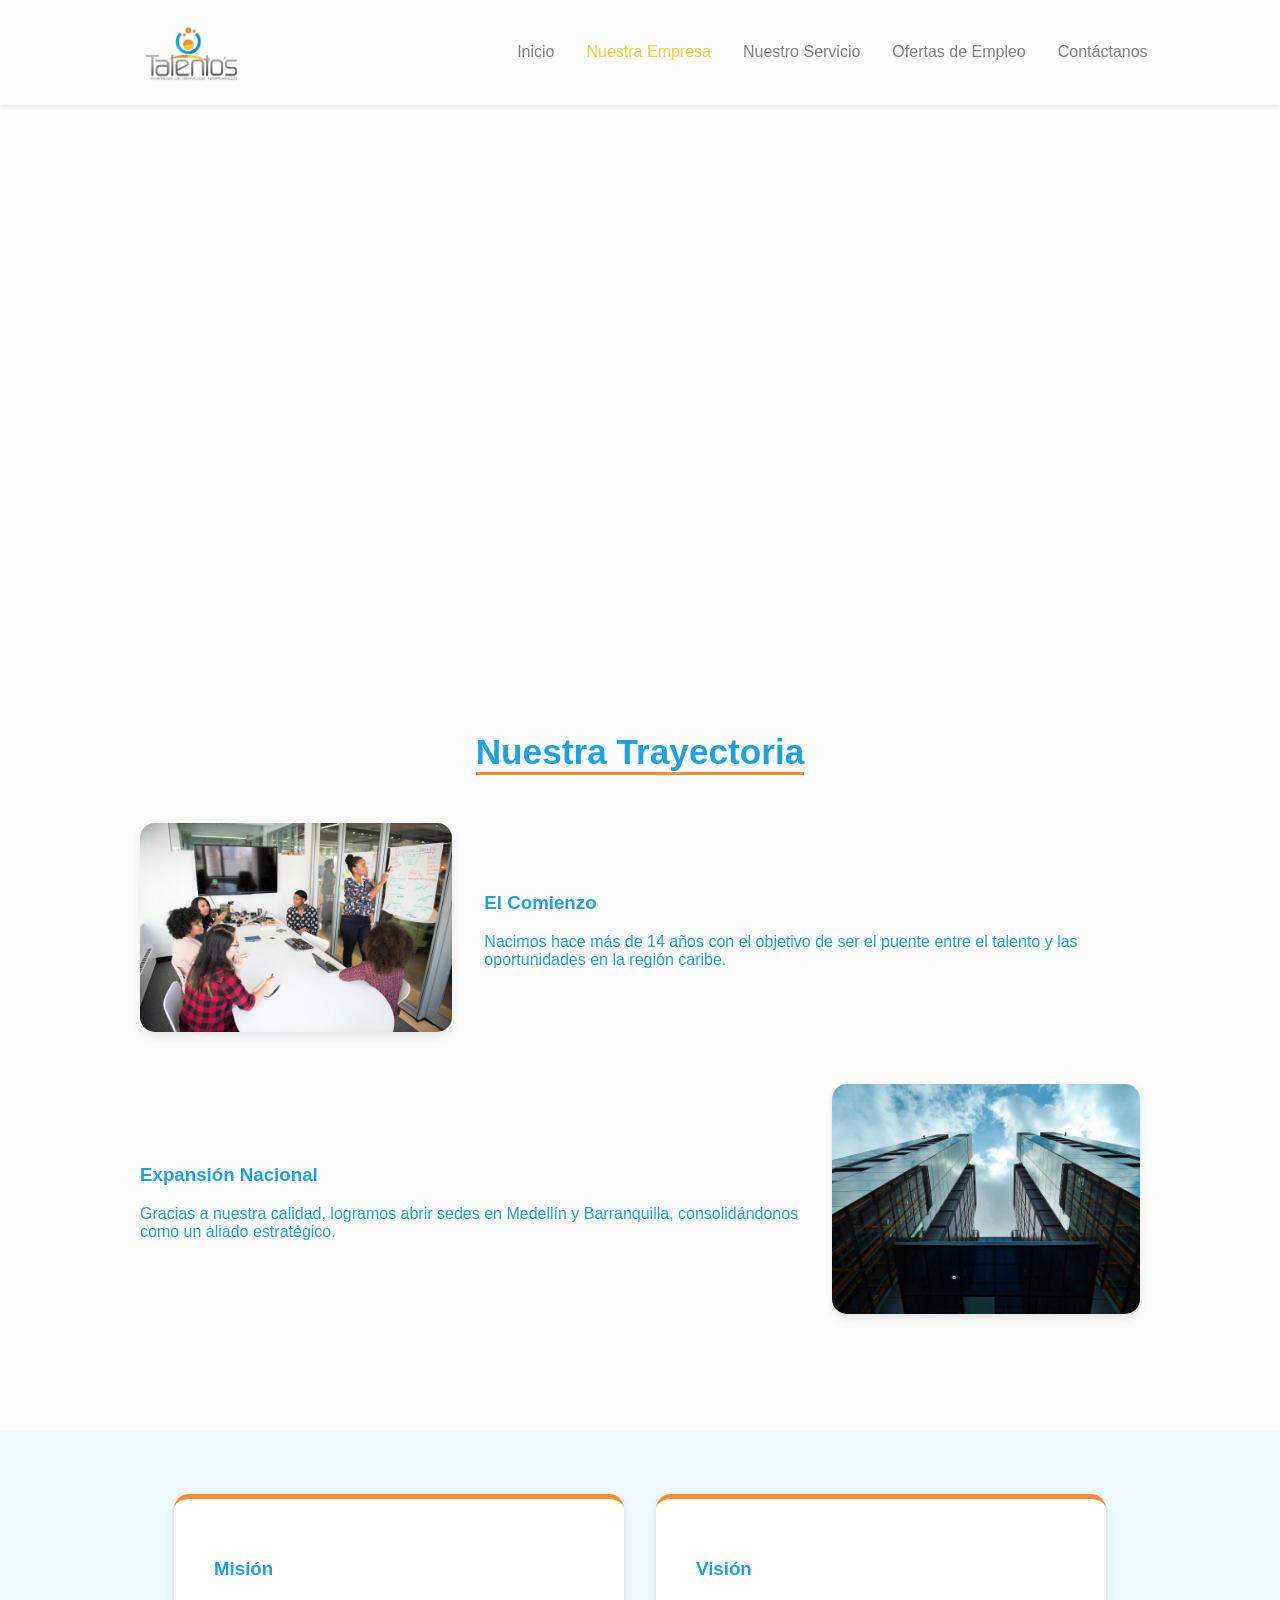
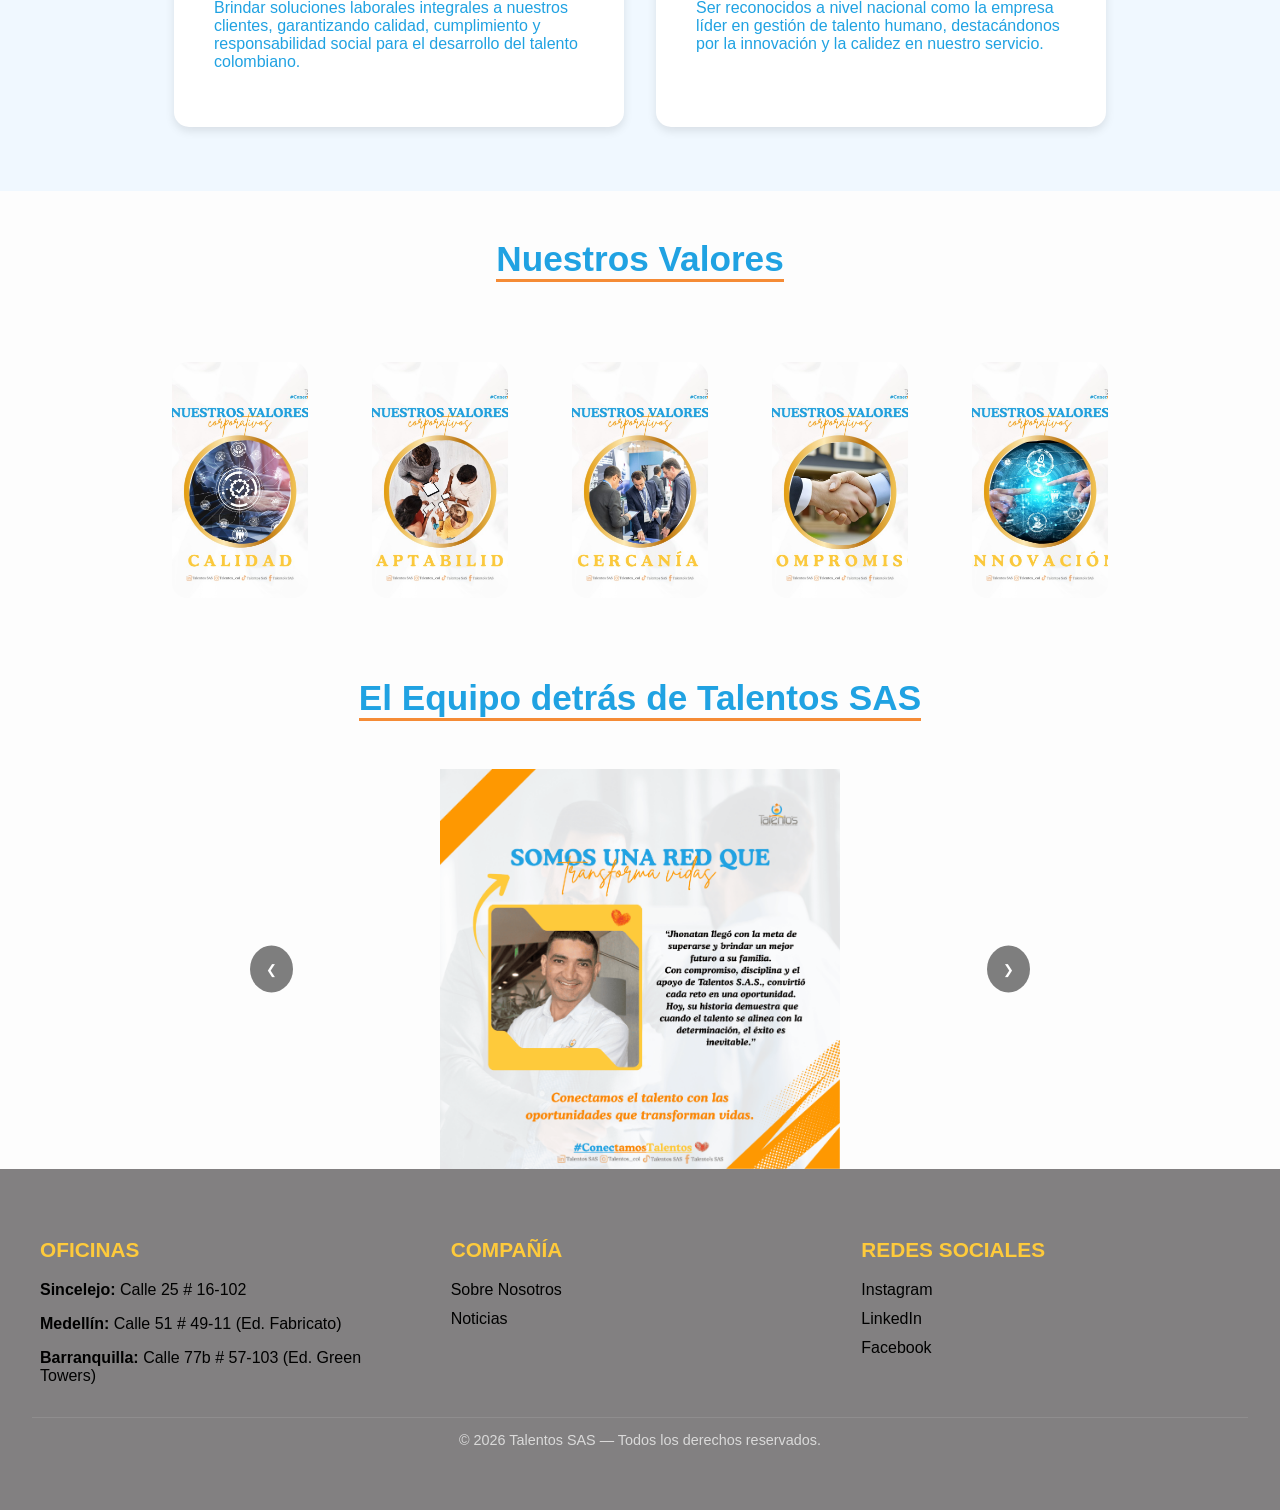
==== nuestra-empresa.html @ 3214d421 "actualizacion" ====
<!DOCTYPE html>
<html lang="es">
<head>
    <meta charset="UTF-8">
    <meta name="viewport" content="width=device-width, initial-scale=1.0">
    <title>Nuestra Empresa | Talentos SAS</title>
    <link rel="stylesheet" href="styles.css"> <link rel="stylesheet" href="empresa-estilos.css"> </head>
<body>

    <header class="barra-inicio">
        <img src="img/logo_talentos.png" alt="Logo Talentos SAS" class="logo">
        <nav class="nav-principal">
            <a href="index.html">Inicio</a>
            <a href="nuestra-empresa.html" style="color: var(--amarillo);">Nuestra Empresa</a>
            <a href="index.html#servicios">Nuestro Servicio</a>
            <a href="https://co.computrabajo.com/talentossas" target="_blank">Ofertas de Empleo</a>
            <a href="index.html#contacto">Contáctanos</a>
        </nav>
    </header>

   <section class="hero-empresa">
    <div class="hero-contenido">
    </div>
</section>

    <main>
        <section class="seccion-historia">
            <h2 class="titulo-linea">Nuestra Trayectoria</h2>
            <div class="timeline">
                <div class="evento">
                    <div class="evento-img">
                        <img src="img/historia1.jpg" alt="Inicios de Talentos SAS">
                    </div>
                    <div class="evento-texto">
                        <h3>El Comienzo</h3>
                        <p>Nacimos hace más de 14 años con el objetivo de ser el puente entre el talento y las oportunidades en la región caribe.</p>
                    </div>
                </div>
                <div class="evento inversa">
                    <div class="evento-img">
                        <img src="img/historia2.jpg" alt="Expansión nacional">
                    </div>
                    <div class="evento-texto">
                        <h3>Expansión Nacional</h3>
                        <p>Gracias a nuestra calidad, logramos abrir sedes en Medellín y Barranquilla, consolidándonos como un aliado estratégico.</p>
                    </div>
                </div>
            </div>
        </section>

        <section class="mision-vision">
            <div class="mv-container">
                <article class="mv-card">
                    <h3>Misión</h3>
                    <p>Brindar soluciones laborales integrales a nuestros clientes, garantizando calidad, cumplimiento y responsabilidad social para el desarrollo del talento colombiano.</p>
                </article>
                <article class="mv-card">
                    <h3>Visión</h3>
                    <p>Ser reconocidos a nivel nacional como la empresa líder en gestión de talento humano, destacándonos por la innovación y la calidez en nuestro servicio.</p>
                </article>
            </div>
        </section>

        <section class="valores-corporativos">
            <h2 class="titulo-linea">Nuestros Valores</h2>
            <div class="valores-grid">
                <div class="valor-card" style="background-image: url('img/calidad.jpg');">
                </div>
                <div class="valor-card" style="background-image: url('img/Adaptabilidad.jpg');">
                </div>
                <div class="valor-card" style="background-image: url('img/cercania.jpg');">
                </div>
                <div class="valor-card" style="background-image: url('img/compromiso.jpg');">
                </div>
                <div class="valor-card" style="background-image: url('img/innovacion.jpg');">
                </div>
            </div>
        </section>

    <section id="colaboradores" class="colaboradores-empresa">
            <h2 class="titulo-linea">El Equipo detrás de Talentos SAS</h2>
            <div class="carrusel">
                <div class="carrusel-track">
                    <img src="img/colaborador 1.png" class="slide" alt="Equipo 1">
                    <img src="img/colaborador2.png" class="slide" alt="Equipo 2">
                </div>
                <button class="carrusel-btn prev">&#10094;</button>
                <button class="carrusel-btn next">&#10095;</button>
            </div>
        </section>
    </main>

   <footer id="contacto" class="footer-modern">
    <div class="footer-columns">
      <div class="col">
        <h3>Oficinas</h3>
        <p><strong>Sincelejo:</strong> Calle 25 # 16-102</p>
        <p><strong>Medellín:</strong> Calle 51 # 49-11 (Ed. Fabricato)</p>
        <p><strong>Barranquilla:</strong> Calle 77b # 57-103 (Ed. Green Towers)</p>
      </div>

      <div class="col">
        <h3>Compañía</h3>
        <a href="nuestra-empresa.html">Sobre Nosotros</a>
        <a href="nuestra-empresa.html#noticias">Noticias</a>
      </div>

      <div class="col">
        <h3>Redes Sociales</h3>
        <div class="social">
          <a href="https://www.instagram.com/talentos_col/" target="_blank">Instagram</a>
          <a href="https://www.linkedin.com/company/talentos-sas/" target="_blank">LinkedIn</a>
          <a href="https://www.facebook.com/TalentosSAS900" target="_blank">Facebook</a>
        </div>
      </div>
    </div>

    <div class="footer-bottom">
      <p>© 2026 Talentos SAS — Todos los derechos reservados.</p>
    </div>
  </footer>


</body>
</html>
---- styles.css ----
/* ======= ESTILOS GENERALES Y VARIABLES ======= */
:root {
  --blanco: #fdfdfd;
  --gris: #828081;
  --azul: #20a2e2;
  --amarillo: #feca3b;
  --naranja: #f58b35;
  --negro: #000000;
  --sombra-suave: 0 4px 10px rgba(0, 0, 0, 0.1);
}

* {
  box-sizing: border-box;
}

body {
  margin: 0;
  font-family: 'Poppins', sans-serif;
  background-color: var(--blanco);
  color: var(--azul);
  scroll-behavior: smooth; /* Desplazamiento suave entre secciones */
}

/* ======= HEADER (FIJO) ======= */
.barra-inicio {
  display: flex;
  justify-content: space-around;
  align-items: center;
  background-color: var(--blanco);
  padding: 0.5rem 0;
  box-shadow: 0 2px 5px rgba(0, 0, 0, 0.1);
  position: fixed;
  width: 100%;
  top: 0;
  left: 0;
  z-index: 1000;
}

.nav-principal {
  display: flex;
  gap: 2rem;
}

.nav-principal a {
  text-decoration: none;
  color: var(--gris);
  font-weight: 500;
  transition: color 0.3s ease;
}

.nav-principal a:hover {
  color: var(--amarillo);
}

.logo {
  width: 120px;
  height: auto;
  transition: transform 0.3s ease;
}
.logo:hover{
  transform: scale(1.05);
}

/* ======= HERO ======= */
.hero {
  position: relative;
  height: 60vh; /* Ajustado para que no sea tan invasivo */
  background-image: url("img/fondo_talentos.jpg");
  background-size: cover;
  background-position: center;
  background-attachment: fixed;
  display: flex;
  justify-content: center;
  align-items: center;
  text-align: center;
  color: var(--amarillo);
  margin-top: 80px;
}

.hero::before {
  content: "";
  position: absolute;
  inset: 0;
  background: rgba(45, 45, 45, 0.462);
  z-index: 1;
}

.hero-contenido {
  position: relative;
  z-index: 2;
  max-width: 800px;
  padding: 0 1rem;
}

.hero h1 {
  font-size: 3rem;
  margin-bottom: 1rem;
}

.btn-principal {
  display: inline-block;
  background-color: var(--amarillo);
  color: var(--negro);
  text-decoration: none;
  padding: 0.8rem 2rem;
  border-radius: 30px;
  font-weight: 600;
  transition: 0.3s;
}

.btn-principal:hover {
  background-color: var(--naranja);
  transform: translateY(-3px);
}

/* ======= MENÚ DE ACCESO RÁPIDO ======= */
.menu {
  display: flex;
  justify-content: center;
  gap: 3rem;
  padding: 4rem 2rem;
  flex-wrap: wrap;
}

.menu article {
  background-color: var(--blanco);
  border-radius: 15px;
  padding: 2rem;
  width: 250px;
  text-align: center;
  box-shadow: var(--sombra-suave);
  transition: 0.3s;
}

.menu article:hover {
  transform: translateY(-8px);
}

.menu article img {
  width: 80px;
  margin-bottom: 1rem;
}

/* ======= SECCIÓN RESEÑA CORTA (LO NUEVO) ======= */
.resena-corta {
    padding: 4rem 2rem;
    background-image:linear-gradient(rgba(255, 255, 255, 0.8), rgba(255, 255, 255, 0.8)), url(img/ReseñaCorta.jpg);
    background-size: cover;
    background-attachment: fixed;
    background-position: center;
    display: flex;
    align-items: center;
    justify-content: center;
    text-align: center;
}

.resena-info {
    max-width: 800px;
    margin: 0 auto;
    padding: 2rem;
    background-color: rgba(255, 255, 255, 0.8);
    border-radius: 15px;
}

.resena-info h2 {
    color: var(--azul);
    border-bottom: 3px solid var(--naranja);
    display: inline-block;
    margin-bottom: 1rem;
}

.resena-info p {
    color: var(--gris);
    font-size: 1.1rem;
    line-height: 1.6;
}

/* ======= SERVICIOS ======= */

.servicios-wrapper {
  width: 100%;
  background-image: linear-gradient(rgba(255, 255, 255, 0.8), rgba(255, 255, 255, 0.8)), url(img/fondoPortal.jpg);
  background-size: cover;
  background-attachment: fixed;
  background-position: center;
  padding: 4rem 0; /* Ajustamos el padding aquí */
}

.servicios {
  padding: 4rem 2rem;
  background-image: linear-gradient(rgba(255, 255, 255, 0.8), rgba(255, 255, 255, 0.8)), url(img/fondoPortal.jpg);
  background-size: cover;
  background-attachment: fixed;
  display: grid;
  /* Forzamos 3 columnas exactas del mismo tamaño */
  grid-template-columns: repeat(3, 1fr); 
  gap: 2rem;
  max-width: 1200px;
  margin: 0 auto;
}

.titulo-seccion {
  /* Importante: Que el título abarque las 3 columnas para no descuadrar el grid */
  grid-column: 1 / -1; 
  text-align: center;
  color: var(--azul);
  margin-bottom: 2rem;
}

.servicio-card {
  background: white;
  border-radius: 20px;
  overflow: hidden;
  box-shadow: var(--amarillo);
  transition: 0.3s;
  /* Añadimos esto para que todas las cards midan lo mismo aunque una tenga más texto que otra */

}

.servicio-card:hover { 
  transform: scale(1.02); 
}

.servicio-card img {
  width: 100%;
  height: 200px;
  object-fit: cover;
}

.servicio-info { 
  padding: 1.5rem; 
}

/* Mantenemos tu subrayado y colores intactos */
.servicio-info h3 {
  border-bottom: 2px solid var(--naranja);
  display: inline-block;
  margin-bottom: 0.5rem;
}

/* RESPONSIVE: Para que no se rompa en celulares */
@media (max-width: 992px) {
  .servicios {
    grid-template-columns: repeat(2, 1fr); /* 2 columnas en tablets */
  }
}

@media (max-width: 600px) {
  .servicios {
    grid-template-columns: 1fr; /* 1 columna en celulares */
  }
}
/* ======= PORTALES DE USUARIO ======= */
.usuarios {
  padding: 4rem 2rem;
  background-color: #f2f6fb;
  text-align: center;
}

.usuarios-container {
  display: grid;
  grid-template-columns: repeat(auto-fit, minmax(280px, 1fr));
  gap: 2rem;
  justify-content: center;
}

.usuario-card {
  position: relative;
  height: 250px;
  border-radius: 15px;
  display: flex;
  flex-direction: column;
  justify-content: center;
  align-items: center;
  color: var(--amarillo);
  overflow: hidden;
  background-size: cover;
  background-position: center;
  transition: 0.4s;
}

.usuario-card::before {
  content: "";
  position: absolute;
  inset: 0;
  background: rgba(47, 47, 47, 0.5);
}

.usuario-card:hover { transform: scale(1.05); }

.usuario-card h3, .btn-usuario { position: relative; z-index: 2; }

.btn-usuario {
  background: var(--amarillo);
  color: var(--negro);
  padding: 0.6rem 1.2rem;
  border-radius: 5px;
  text-decoration: none;
  margin-top: 1rem;
  font-weight: bold;
}

.fondo-candidato { background-image: url("img/candidato-card.jpg"); }
.fondo-colaborador { background-image: url("img/colaborador-card.jpg"); }
.fondo-empresa { background-image: url("img/empresa-card.jpg"); }


/* Estilos para Noticias en Index */
.noticias-index { 
  padding: 4rem 2rem;
  background-color: #f4f7f9;
}
.titulo-centrado {
   text-align: center; 
   color: var(--azul); 
   margin-bottom: 3rem; 
   font-size: 2.2rem;
   }

.grid-noticias { 
  display: grid; 
  grid-template-columns: 
  repeat(auto-fit, minmax(280px, 1fr)); 
  gap: 2rem; 
  max-width: 1200px; 
  margin: 0 auto;
 }
.noticia-card { 
  background: white; 
  padding: 2rem; 
  border-radius: 15px;
  box-shadow: var(--sombra-suave); 
  border-top: 4px solid var(--naranja); 
  transition: 0.3s; 
}
.noticia-card:hover { 
  transform: translateY(-5px); 
}
.noticia-tag { 
  background: var(--azul); 
  color: white; 
  padding: 0.2rem 0.7rem; 
  border-radius: 5px; 
  font-size: 0.8rem; 
  margin-bottom: 1rem; 
  display: inline-block;
 }
.leer-mas { 
  color: var(--naranja);
  text-decoration: none; 
  font-weight: bold; 
  margin-top: 1rem; 
  display: block; 
  }

/* ======= FOOTER ======= */

.footer-modern {
  background-color: var(--gris); /* Tu color gris corporativo */
  padding: 3rem 2rem;
  color: var(--negro);
}

.footer-columns {
  display: grid;
  grid-template-columns: repeat(auto-fit, minmax(200px, 1fr));
  gap: 2rem;
  max-width: 1200px;
  margin: 0 auto;
}

.footer-columns h3 { 
  color: var(--amarillo); 
  margin-bottom: 1.2rem; 
  font-size: 1.3rem;
  text-transform: uppercase; /* Le da un toque más institucional */
}

/* ESTADO NORMAL DE LOS LINKS */
.footer-columns a { 
  color: var(--negro); 
  text-decoration: none;
  display: block; 
  margin-bottom: 0.7rem; /* Un poco más de espacio entre links */
  transition: all 0.3s ease; /* LA CLAVE: Hace que el cambio de color sea suave */
  width: fit-content; /* Para que el efecto hover solo ocurra sobre el texto */
}

/* ESTADO AL PASAR EL CURSOR (HOVER) */
.footer-columns a:hover { 
  color: var(--amarillo); /* Cambia al color de tu marca */
  transform: translateX(10px); /* El texto se desplaza suavemente a la derecha */
  padding-left: 5px;
  font-weight: 500;
}

.footer-bottom {
  text-align: center;
  margin-top: 1rem;
  padding: 1rem 2;
  border-top: 1px solid rgba(255,255,255,0.1);
  font-size: 0.9rem;
  color: rgba(255, 255, 255, 0.7); /* Texto un poco más tenue para que no compita */
}

/* ======= RESPONSIVE ======= */
@media (max-width: 768px) {
  .nav-principal { display: none; } /* Aquí podrías implementar un menú hamburguesa */
  .hero h1 { font-size: 2rem; }
}
---- empresa-estilos.css ----
/* ======= ESTILOS ESPECÍFICOS DE LA PÁGINA EMPRESA ======= */

.hero-empresa {
    width: 100%;
    height: 60vh; /* Controla la altura: 60% de la pantalla */
    margin-top: 80px; /* Para que el menú fijo no la tape */
    
    /* Reemplaza 'tu-imagen.jpg' por el nombre real de tu archivo */
    background-image: url("img/+ DE 14 AÑOS CONECTANDO.png"); 
    
    /* ESTO ES LO QUE AJUSTA LA IMAGEN */
    background-size: cover;      /* La imagen se estira o encoge para cubrir todo sin deformarse */
    background-position: center; /* Se enfoca en el centro de la foto */
    background-repeat: no-repeat;
    
    display: flex;
    justify-content: center;
    align-items: center;
}


/* Ajuste para celulares */
@media (max-width: 768px) {
    .hero-empresa {
        height: 40vh; /* Más pequeño en móviles */
    }
    .hero-contenido h1 {
        font-size: 2rem;
    }
}

.titulo-linea {
    text-align: center;
    font-size: 2.2rem;
    color: var(--azul);
    margin: 3rem 0;
    border-bottom: 3px solid var(--naranja);
    display: table;
    margin-left: auto;
    margin-right: auto;
}

/* Timeline */
.seccion-historia { padding: 4rem 2rem; }
.timeline { max-width: 1000px; margin: 0 auto; }
.evento { display: flex; align-items: center; gap: 2rem; margin-bottom: 3rem; }
.evento.inversa { flex-direction: row-reverse; }
.evento-img img { width: 100%; max-width: 400px; border-radius: 15px; box-shadow: var(--sombra-suave); }

/* Misión y Visión */
.mision-vision { background: #f0f8ff; padding: 4rem 2rem; }
.mv-container { display: flex; gap: 2rem; justify-content: center; flex-wrap: wrap; }
.mv-card { 
    background: white; 
    padding: 2.5rem; 
    border-radius: 15px; 
    width: 450px; 
    border-top: 5px solid var(--naranja);
    box-shadow: var(--sombra-suave);
}

/* Efecto de Valores (El que te gustaba) */
.valores-grid {
    display: flex;
    height: 300px;
    gap: 4rem;
    padding: 2rem;
    max-width: 1000px;
    margin: 0 auto;
}
.valor-card {
    flex: 1;
    position: relative;
    border-radius: 1rem;
    background-position: center;
    background-size: cover;
    transition: all .6s cubic-bezier(.25,.4,.45,1.4);
    display: flex;
    align-items: flex-end;
    padding: 1rem;
    overflow: hidden;
}
.valor-card span { 
    color: white; 
    font-weight: bold; 
    z-index: 2; 
    text-shadow: 0 2px 4px rgba(0,0,0,0.8);
}
.valor-card:hover { flex: 4; transform: scale(1.05); }

/* ======= CARRUSEL ======= */
.colaboradores { padding: 4rem 0; text-align: center; }
.carrusel { position: relative; max-width: 800px; margin: auto; overflow: hidden; }
.carrusel-track { display: flex; transition: 0.5s ease; }
.slide { min-width: 100%; height: 400px; object-fit: contain; }
.carrusel-btn {
  position: absolute; top: 50%; transform: translateY(-50%);
  background: rgba(0,0,0,0.5); color: white; border: none;
  padding: 1rem; cursor: pointer; border-radius: 50%; z-index: 10;
}
.prev { left: 10px; } .next { right: 10px; }
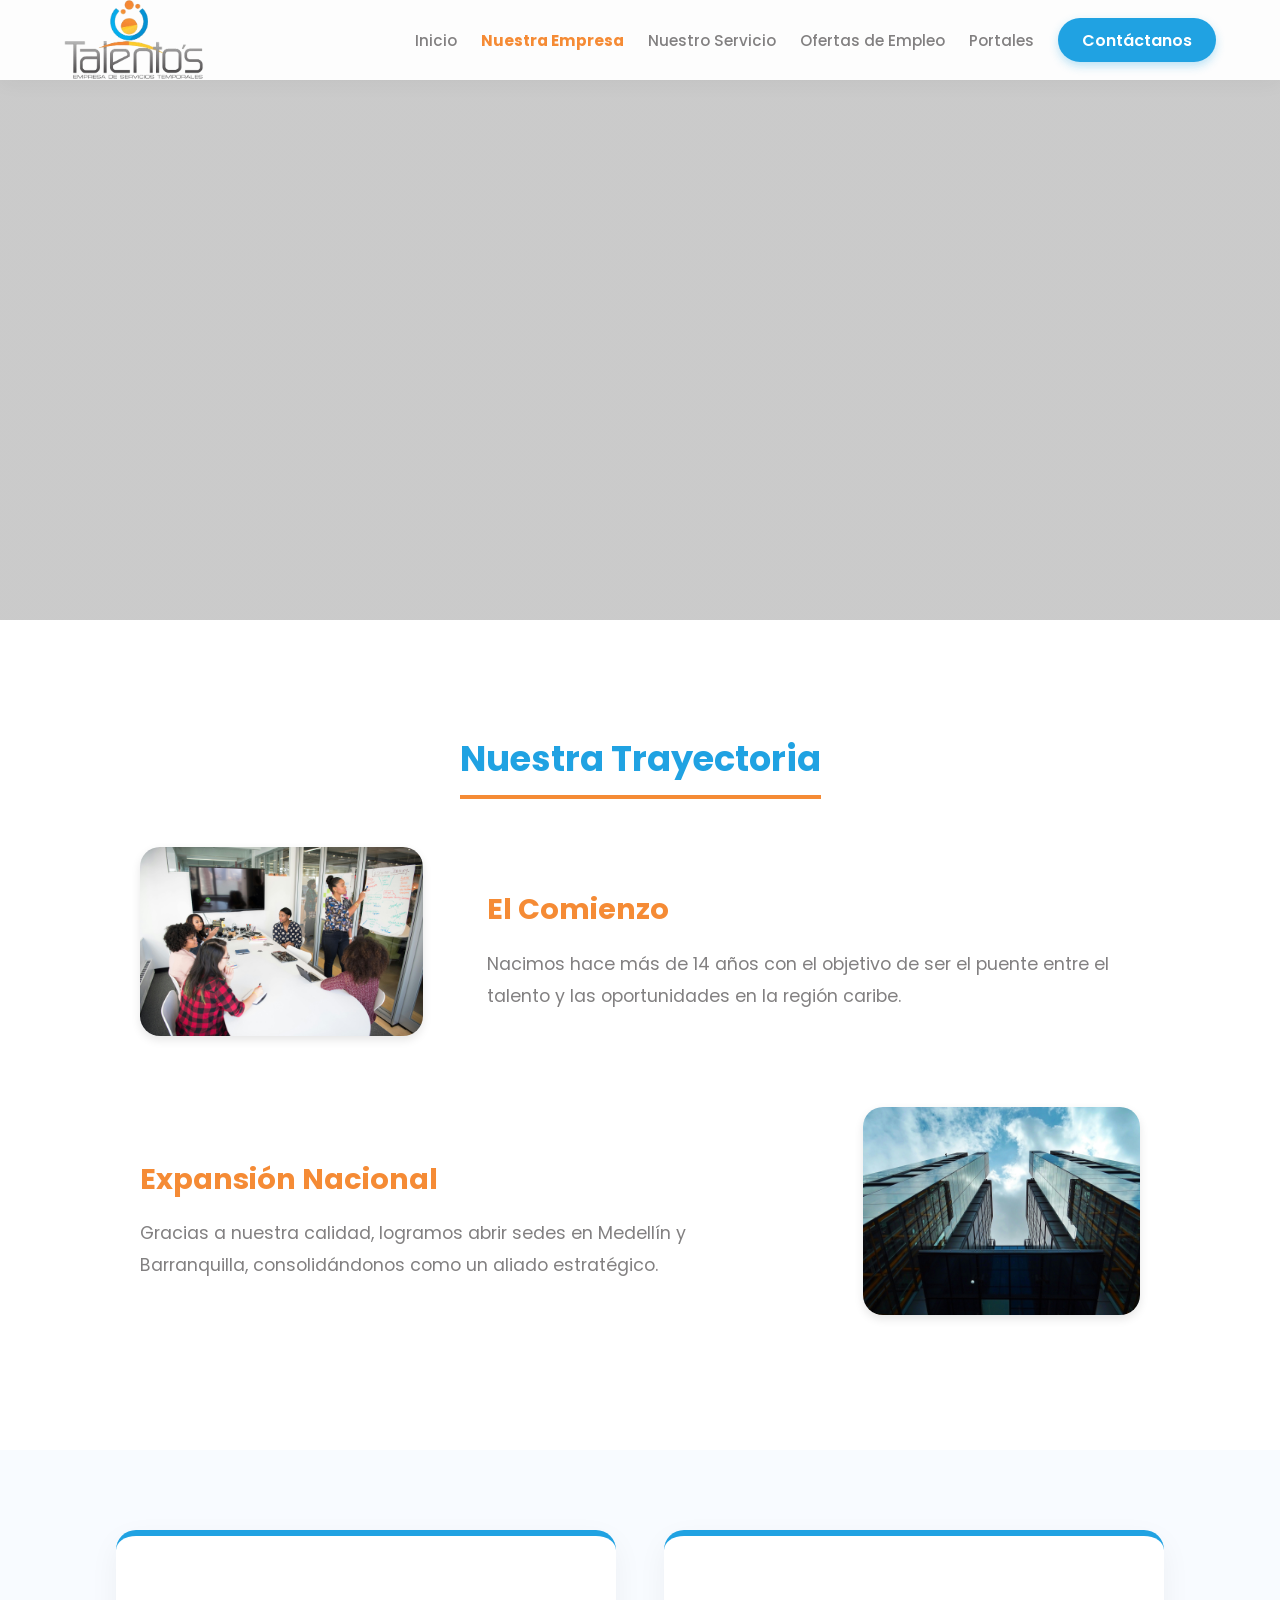
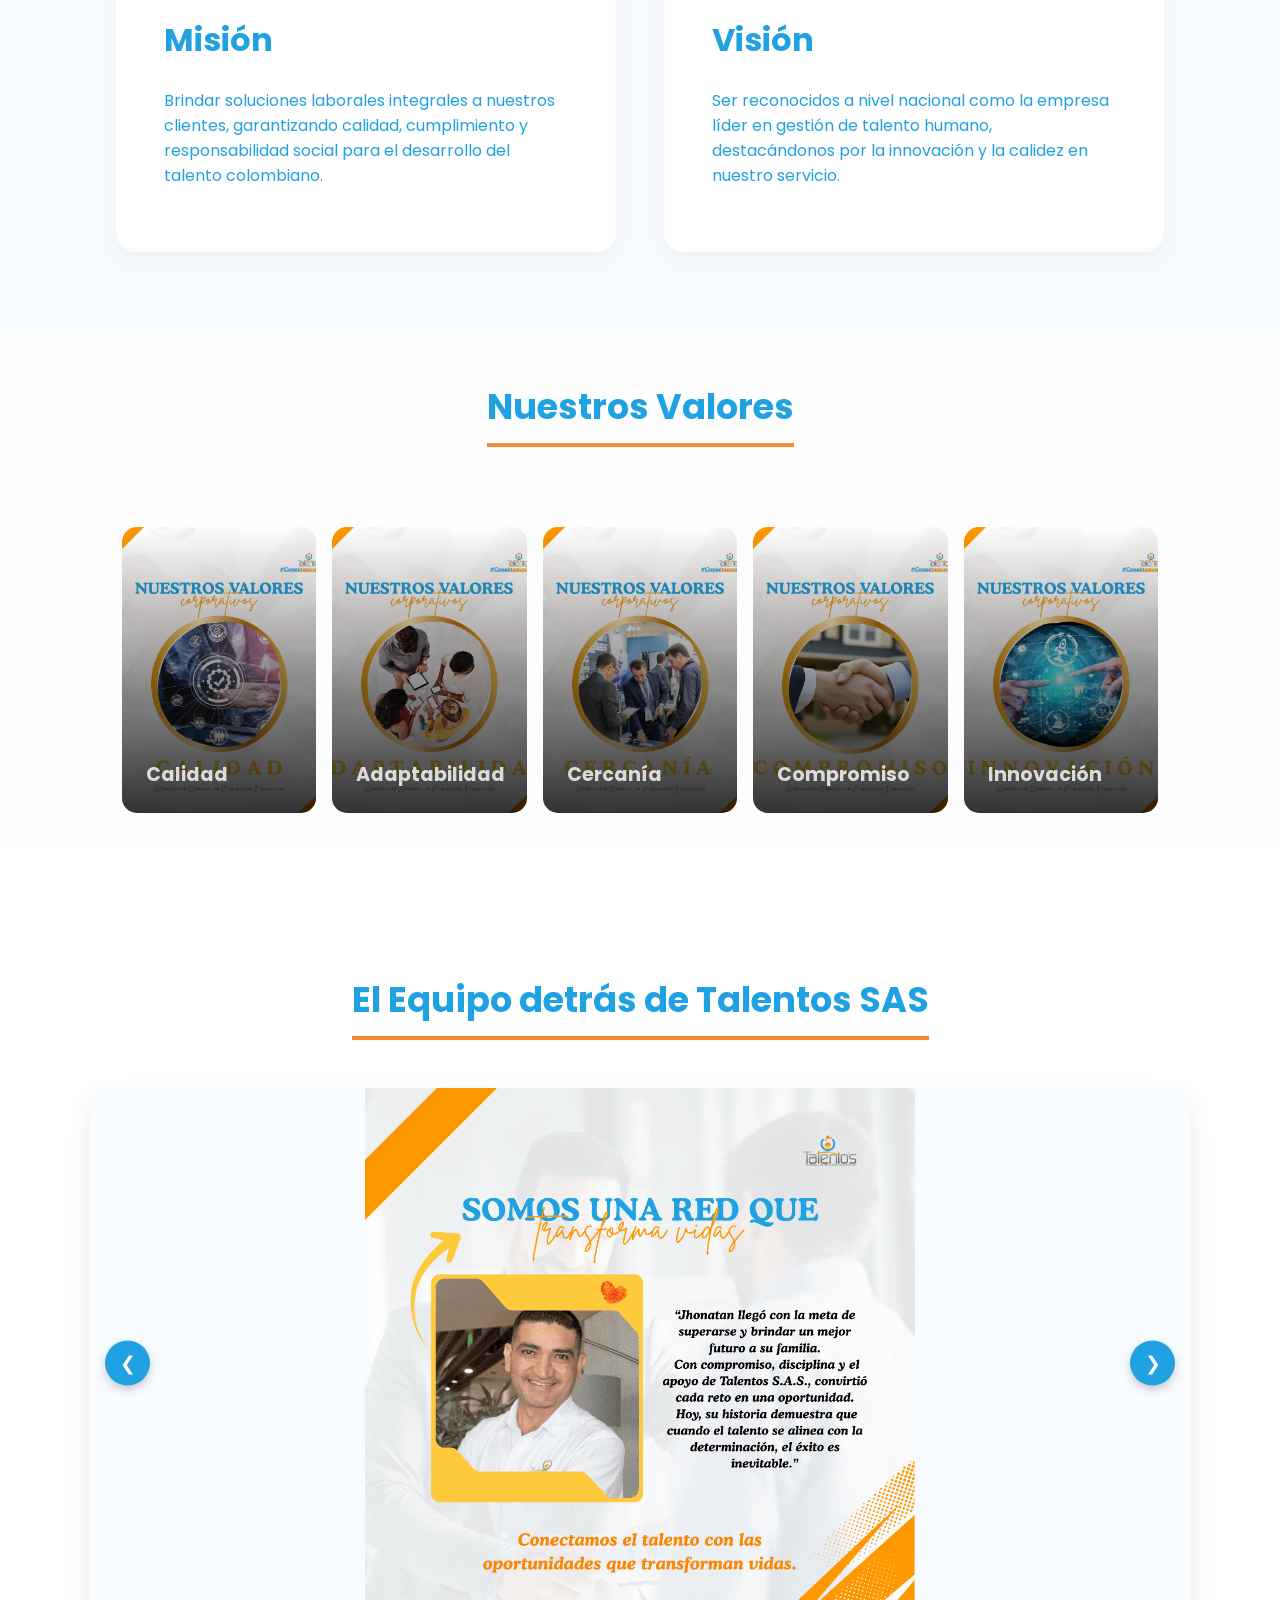
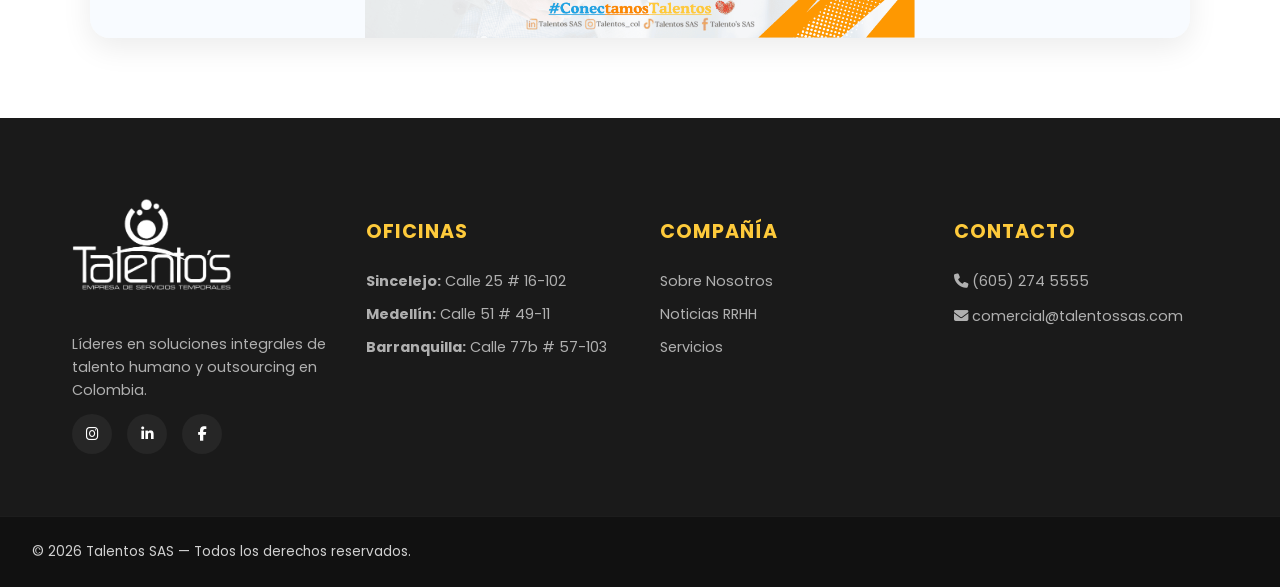
==== commit 49a4e84f: "mejorar diseño" ====
--- a/nuestra-empresa.html
+++ b/nuestra-empresa.html
@@ -4,24 +4,38 @@
     <meta charset="UTF-8">
     <meta name="viewport" content="width=device-width, initial-scale=1.0">
     <title>Nuestra Empresa | Talentos SAS</title>
-    <link rel="stylesheet" href="styles.css"> <link rel="stylesheet" href="empresa-estilos.css"> </head>
+    <link rel="stylesheet" href="https://cdnjs.cloudflare.com/ajax/libs/font-awesome/6.5.1/css/all.min.css">
+    <link href="https://fonts.googleapis.com/css2?family=Poppins:wght@300;400;500;600;700&display=swap" rel="stylesheet">
+    <link rel="stylesheet" href="styles.css">
+    <link rel="stylesheet" href="empresa-estilos.css">
+</head>
 <body>
 
     <header class="barra-inicio">
-        <img src="img/logo_talentos.png" alt="Logo Talentos SAS" class="logo">
-        <nav class="nav-principal">
-            <a href="index.html">Inicio</a>
-            <a href="nuestra-empresa.html" style="color: var(--amarillo);">Nuestra Empresa</a>
-            <a href="index.html#servicios">Nuestro Servicio</a>
-            <a href="https://co.computrabajo.com/talentossas" target="_blank">Ofertas de Empleo</a>
-            <a href="index.html#contacto">Contáctanos</a>
-        </nav>
+        <div class="header-container">
+            <img src="img/logo_talentos.png" alt="Logo Talentos SAS" class="logo" onclick="window.location.href='index.html'">
+            
+            <div class="menu-toggle" id="mobile-menu">
+                <span></span>
+                <span></span>
+                <span></span>
+            </div>
+
+            <nav class="nav-principal">
+                <a href="index.html" class="nav-link">Inicio</a>
+                <a href="nuestra-empresa.html" class="nav-link" style="color: var(--naranja); font-weight: 700;">Nuestra Empresa</a>
+                <a href="index.html#servicios" class="nav-link">Nuestro Servicio</a>
+                <a href="https://co.computrabajo.com/talentossas" target="_blank" class="nav-link">Ofertas de Empleo</a>
+                <a href="index.html#usuarios" class="nav-link">Portales</a>
+                <a href="index.html#contacto" class="btn-contacto-nav">Contáctanos</a>
+            </nav>
+        </div>
     </header>
 
-   <section class="hero-empresa">
-    <div class="hero-contenido">
-    </div>
-</section>
+    <section class="hero-empresa">
+        <div class="hero-contenido">
+            </div>
+    </section>
 
     <main>
         <section class="seccion-historia">
@@ -64,25 +78,20 @@
         <section class="valores-corporativos">
             <h2 class="titulo-linea">Nuestros Valores</h2>
             <div class="valores-grid">
-                <div class="valor-card" style="background-image: url('img/calidad.jpg');">
-                </div>
-                <div class="valor-card" style="background-image: url('img/Adaptabilidad.jpg');">
-                </div>
-                <div class="valor-card" style="background-image: url('img/cercania.jpg');">
-                </div>
-                <div class="valor-card" style="background-image: url('img/compromiso.jpg');">
-                </div>
-                <div class="valor-card" style="background-image: url('img/innovacion.jpg');">
-                </div>
+                <div class="valor-card" style="background-image: url('img/calidad.jpg');"><span>Calidad</span></div>
+                <div class="valor-card" style="background-image: url('img/Adaptabilidad.jpg');"><span>Adaptabilidad</span></div>
+                <div class="valor-card" style="background-image: url('img/cercania.jpg');"><span>Cercanía</span></div>
+                <div class="valor-card" style="background-image: url('img/compromiso.jpg');"><span>Compromiso</span></div>
+                <div class="valor-card" style="background-image: url('img/innovacion.jpg');"><span>Innovación</span></div>
             </div>
         </section>
 
-    <section id="colaboradores" class="colaboradores-empresa">
+        <section class="colaboradores-empresa">
             <h2 class="titulo-linea">El Equipo detrás de Talentos SAS</h2>
-            <div class="carrusel">
+            <div class="carrusel-equipo">
                 <div class="carrusel-track">
-                    <img src="img/colaborador 1.png" class="slide" alt="Equipo 1">
-                    <img src="img/colaborador2.png" class="slide" alt="Equipo 2">
+                    <img src="img/colaborador 1.png" class="slide-equipo" alt="Equipo 1">
+                    <img src="img/colaborador2.png" class="slide-equipo" alt="Equipo 2">
                 </div>
                 <button class="carrusel-btn prev">&#10094;</button>
                 <button class="carrusel-btn next">&#10095;</button>
@@ -90,36 +99,44 @@
         </section>
     </main>
 
-   <footer id="contacto" class="footer-modern">
-    <div class="footer-columns">
-      <div class="col">
-        <h3>Oficinas</h3>
-        <p><strong>Sincelejo:</strong> Calle 25 # 16-102</p>
-        <p><strong>Medellín:</strong> Calle 51 # 49-11 (Ed. Fabricato)</p>
-        <p><strong>Barranquilla:</strong> Calle 77b # 57-103 (Ed. Green Towers)</p>
-      </div>
+    <footer id="contacto" class="footer-modern">
+        <div class="footer-container">
+            <div class="footer-columns">
+                <div class="col col-branding">
+                    <img src="img/logo_talentos.png" alt="Logo Talentos SAS" class="logo-footer">
+                    <p>Líderes en soluciones integrales de talento humano y outsourcing en Colombia.</p>
+                    <div class="social-icons">
+                        <a href="https://www.instagram.com/talentos_col/" target="_blank"><i class="fa-brands fa-instagram"></i></a>
+                        <a href="https://www.linkedin.com/company/talentos-sas/" target="_blank"><i class="fa-brands fa-linkedin-in"></i></a>
+                        <a href="https://www.facebook.com/TalentosSAS900" target="_blank"><i class="fa-brands fa-facebook-f"></i></a>
+                    </div>
+                </div>
+                <div class="col">
+                    <h3>Oficinas</h3>
+                    <ul class="lista-sedes">
+                        <li><strong>Sincelejo:</strong> Calle 25 # 16-102</li>
+                        <li><strong>Medellín:</strong> Calle 51 # 49-11</li>
+                        <li><strong>Barranquilla:</strong> Calle 77b # 57-103</li>
+                    </ul>
+                </div>
+                <div class="col">
+                    <h3>Compañía</h3>
+                    <a href="nuestra-empresa.html">Sobre Nosotros</a>
+                    <a href="index.html#noticias">Noticias RRHH</a>
+                    <a href="index.html#servicios">Servicios</a>
+                </div>
+                <div class="col">
+                    <h3>Contacto</h3>
+                    <p><i class="fas fa-phone"></i> (605) 274 5555</p>
+                    <p><i class="fas fa-envelope"></i> comercial@talentossas.com</p>
+                </div>
+            </div>
+        </div>
+        <div class="footer-bottom">
+            <p>© 2026 Talentos SAS — Todos los derechos reservados.</p>
+        </div>
+    </footer>
 
-      <div class="col">
-        <h3>Compañía</h3>
-        <a href="nuestra-empresa.html">Sobre Nosotros</a>
-        <a href="nuestra-empresa.html#noticias">Noticias</a>
-      </div>
-
-      <div class="col">
-        <h3>Redes Sociales</h3>
-        <div class="social">
-          <a href="https://www.instagram.com/talentos_col/" target="_blank">Instagram</a>
-          <a href="https://www.linkedin.com/company/talentos-sas/" target="_blank">LinkedIn</a>
-          <a href="https://www.facebook.com/TalentosSAS900" target="_blank">Facebook</a>
-        </div>
-      </div>
-    </div>
-
-    <div class="footer-bottom">
-      <p>© 2026 Talentos SAS — Todos los derechos reservados.</p>
-    </div>
-  </footer>
-
-
+    <script src="carrusel.js"></script>
 </body>
 </html>
--- a/styles.css
+++ b/styles.css
@@ -21,390 +21,834 @@
   scroll-behavior: smooth; /* Desplazamiento suave entre secciones */
 }
 
-/* ======= HEADER (FIJO) ======= */
+/* ======= HEADER RENOVADO ======= */
 .barra-inicio {
   display: flex;
-  justify-content: space-around;
   align-items: center;
-  background-color: var(--blanco);
-  padding: 0.5rem 0;
-  box-shadow: 0 2px 5px rgba(0, 0, 0, 0.1);
+  background-color: rgba(253, 253, 253, 0.95); /* Blanco con ligera transparencia */
+  backdrop-filter: blur(10px); /* Efecto de desenfoque elegante */
+  height: 80px;
   position: fixed;
   width: 100%;
   top: 0;
   left: 0;
   z-index: 1000;
+  transition: all 0.3s ease;
+  box-shadow: 0 2px 20px rgba(0, 0, 0, 0.05);
+}
+
+/* Contenedor para centrar elementos */
+.header-container {
+  display: flex;
+  justify-content: space-between;
+  align-items: center;
+  width: 90%;
+  max-width: 1300px;
+  margin: 0 auto;
+}
+
+.logo {
+  width: 140px;
+  height: auto;
+  cursor: pointer;
 }
 
 .nav-principal {
   display: flex;
-  gap: 2rem;
-}
-
-.nav-principal a {
+  align-items: center;
+  gap: 1.5rem;
+}
+
+/* Enlaces del menú */
+.nav-link {
   text-decoration: none;
   color: var(--gris);
   font-weight: 500;
+  font-size: 0.95rem;
+  position: relative;
   transition: color 0.3s ease;
 }
 
-.nav-principal a:hover {
-  color: var(--amarillo);
-}
-
-.logo {
-  width: 120px;
-  height: auto;
-  transition: transform 0.3s ease;
-}
-.logo:hover{
-  transform: scale(1.05);
-}
-
-/* ======= HERO ======= */
-.hero {
+/* Línea animada debajo de los links */
+.nav-link::after {
+  content: '';
+  position: absolute;
+  width: 0;
+  height: 2px;
+  bottom: -5px;
+  left: 0;
+  background-color: var(--azul);
+  transition: width 0.3s ease;
+}
+
+.nav-link:hover {
+  color: var(--azul);
+}
+
+.nav-link:hover::after {
+  width: 100%;
+}
+
+/* Botón de acción destacado */
+.btn-contacto-nav {
+  text-decoration: none;
+  background-color: var(--azul);
+  color: white !important;
+  padding: 0.6rem 1.5rem;
+  border-radius: 50px;
+  font-weight: 600;
+  transition: all 0.3s ease;
+  box-shadow: 0 4px 10px rgba(32, 162, 226, 0.3);
+}
+
+.btn-contacto-nav:hover {
+  background-color: var(--naranja);
+  transform: translateY(-2px);
+  box-shadow: 0 6px 15px rgba(245, 139, 53, 0.4);
+}
+
+/* Menú hamburguesa (oculto en escritorio) */
+.menu-toggle {
+  display: none;
+  flex-direction: column;
+  cursor: pointer;
+  gap: 5px;
+}
+
+.menu-toggle span {
+  width: 25px;
+  height: 3px;
+  background-color: var(--azul);
+  border-radius: 3px;
+  transition: 0.3s;
+}
+
+/* ======= RESPONSIVE HEADER ======= */
+@media (max-width: 992px) {
+  .menu-toggle {
+    display: flex;
+  }
+
+  .nav-principal {
+    display: none; /* Se activaría con una clase .active vía JS */
+    position: absolute;
+    top: 80px;
+    left: 0;
+    width: 100%;
+    background-color: var(--blanco);
+    flex-direction: column;
+    padding: 2rem;
+    box-shadow: 0 10px 15px rgba(0,0,0,0.1);
+    gap: 2rem;
+  }
+
+  /* Clase para mostrar el menú con JS */
+  .nav-principal.active {
+    display: flex;
+  }
+}
+
+/* ======= ESTILOS DEL CARRUSEL HERO ======= */
+.hero-container {
   position: relative;
-  height: 60vh; /* Ajustado para que no sea tan invasivo */
-  background-image: url("img/fondo_talentos.jpg");
+  width: 100%;
+  height: 90vh; /* Un poco menos que el total para invitar a hacer scroll */
+  overflow: hidden;
+  margin-top: 70px; /* Espacio para el header fijo */
+}
+
+.carrusel-pista {
+  width: 100%;
+  height: 100%;
+}
+
+.slide {
+  position: absolute;
+  top: 0;
+  left: 0;
+  width: 100%;
+  height: 100%;
   background-size: cover;
   background-position: center;
-  background-attachment: fixed;
-  display: flex;
+  opacity: 0;
+  transition: opacity 1s ease-in-out;
+  display: flex;
+  align-items: center;
   justify-content: center;
+  text-align: center;
+  color: white;
+}
+
+.slide.activa {
+  opacity: 1;
+  z-index: 1;
+}
+
+.hero-content {
+  max-width: 800px;
+  padding: 0 20px;
+}
+
+.hero-content h1, .hero-content h2 {
+  font-size: 3.5rem;
+  margin-bottom: 1rem;
+  text-shadow: 2px 2px 10px rgba(0,0,0,0.5);
+}
+
+.hero-content p {
+  font-size: 1.2rem;
+  margin-bottom: 2rem;
+}
+
+/* Controles */
+.carrusel-control {
+  position: absolute;
+  top: 50%;
+  transform: translateY(-50%);
+  background: rgba(255, 255, 255, 0.2);
+  border: none;
+  color: white;
+  font-size: 2rem;
+  padding: 15px;
+  cursor: pointer;
+  z-index: 10;
+  transition: 0.3s;
+  border-radius: 50%;
+  width: 60px;
+  height: 60px;
+  display: flex;
   align-items: center;
+  justify-content: center;
+}
+
+.carrusel-control:hover { background: var(--azul); }
+.prev { left: 20px; }
+.next { right: 20px; }
+
+/* Puntos indicadores */
+.carrusel-dots {
+  position: absolute;
+  bottom: 30px;
+  left: 50%;
+  transform: translateX(-50%);
+  z-index: 10;
+  display: flex;
+  gap: 10px;
+}
+
+.dot {
+  width: 12px;
+  height: 12px;
+  background: rgba(255,255,255,0.5);
+  border-radius: 50%;
+  cursor: pointer;
+  transition: 0.3s;
+}
+
+.dot.activa { background: var(--amarillo); transform: scale(1.3); }
+
+/* Responsive */
+@media (max-width: 768px) {
+  .hero-content h1, .hero-content h2 { font-size: 2.2rem; }
+  .carrusel-control { display: none; } /* Ocultar flechas en móvil para limpiar vista */
+}
+
+
+/* ======= SECCIÓN CIFRAS DE IMPACTO ======= */
+.cifras-impacto {
+  display: grid;
+  grid-template-columns: repeat(auto-fit, minmax(200px, 1fr));
+  gap: 20px;
+  max-width: 1200px;
+  margin: -50px auto 40px auto; /* Elevación sobre el hero */
+  padding: 40px 20px;
+  background: white;
+  border-radius: 20px;
+  box-shadow: 0 15px 35px rgba(0,0,0,0.1);
+  position: relative;
+  z-index: 30; /* Para que quede por encima del carrusel */
   text-align: center;
-  color: var(--amarillo);
-  margin-top: 80px;
-}
-
-.hero::before {
-  content: "";
+}
+
+.cifra-item {
+  padding: 20px;
+  transition: transform 0.3s ease;
+}
+
+.cifra-item:hover {
+  transform: translateY(-5px);
+}
+
+.cifra-item .numero {
+  display: block;
+  font-size: 2.5rem;
+  font-weight: 700;
+  color: var(--azul); /* Usa tu variable azul */
+  margin-bottom: 5px;
+}
+
+.cifra-item p {
+  color: var(--gris);
+  font-weight: 500;
+  margin: 0;
+  font-size: 1rem;
+}
+
+/* Estilo para el item destacado (el 100%) */
+.cifra-item.destacado .numero {
+  color: var(--naranja);
+}
+
+/* Responsive para que en móvil no se vea apretado */
+@media (max-width: 768px) {
+  .cifras-impacto {
+    margin: 20px;
+    grid-template-columns: 1fr 1fr;
+  }
+}
+
+/* ======= SECCIÓN RESEÑA CORTA (LO NUEVO) ======= */
+.resena-corta {
+   position: relative;
+  height: 60vh; /* Ajustado para que no sea tan invasivo */
+  background-image: url("img/nuestra_empresa.png");
+  background-size: cover;
+  background-repeat: no-repeat;
+  background-position: right center;
+  background-attachment: scroll;
+  margin-top: 30px;
+}
+
+.resena-contenido {
+  position: absolute; /* Para moverlo libremente sobre la imagen */
+  bottom: 10%;       /* Lo sitúa cerca de la parte inferior */
+  left: 50%;         /* Lo mueve al centro horizontal */
+  transform: translateX(-50%); /* Truco para centrarlo perfectamente */
+  z-index: 2;
+  text-align: center;
+}
+
+.resena-corta .btn-principal {
+  background-color: var(--naranja); /* Cambiamos el color para que no sea igual al Hero */
+  color: var(--negro);
+  box-shadow: 0 4px 15px rgba(0,0,0,0.3); /* Sombra más fuerte para que resalte sobre la foto */
+}
+
+.resena-corta .btn-principal:hover {
+  background-color: var(--amarillo);
+  color: var(--negro);
+}
+
+.btn-secundario {
+  display: inline-block;
+  background: linear-gradient(135deg, var(--naranja), var(--amarillo));
+  color: var(--negro);
+  text-decoration: none;
+  padding: 0.8rem 2.2rem;
+  border-radius: 50px;
+  font-weight: 600;
+  transition: all 0.3s ease;
+  box-shadow: 0 6px 18px rgba(0, 0, 0, 0.15);
+}
+
+.btn-secundario:hover {
+  transform: translateY(-4px);
+  box-shadow: 0 10px 25px rgba(0, 0, 0, 0.2);
+}
+
+/* ======= SECCIÓN SERVICIOS (CSS COMPLETO) ======= */
+
+/* 1. Contenedor Principal */
+.servicios-container {
+  padding: 100px 2rem;
+  max-width: 1300px;
+  margin: 0 auto;
+  font-family: 'Poppins', sans-serif;
+}
+
+/* 2. Encabezado de la Sección */
+.servicios-header {
+  margin-bottom: 60px;
+  text-align: center;
+}
+
+.titulo-seccion {
+  font-size: 2.5rem;
+  color: var(--azul);
+  margin-bottom: 10px;
+  display: inline-block;
+  border-bottom: 4px solid var(--naranja);
+  padding-bottom: 10px;
+  text-transform: uppercase;
+  letter-spacing: 1px;
+}
+
+.subtitulo-seccion {
+  color: var(--gris);
+  font-size: 1.1rem;
+  max-width: 700px;
+  margin: 20px auto 0;
+  line-height: 1.6;
+}
+
+/* 3. Grid de Tarjetas */
+.servicios-grid {
+  display: grid;
+  /* Crea columnas automáticas de mínimo 320px */
+  grid-template-columns: repeat(auto-fit, minmax(320px, 1fr)); 
+  gap: 30px;
+}
+
+/* 4. Estilo de la Tarjeta */
+.servicio-card {
+  background: #ffffff;
+  border-radius: 20px;
+  overflow: hidden; /* Importante para que el zoom de la imagen no se salga */
+  box-shadow: 0 10px 30px rgba(0, 0, 0, 0.05);
+  transition: all 0.4s cubic-bezier(0.165, 0.84, 0.44, 1);
+  display: flex;
+  flex-direction: column;
+  height: 100%;
+  border: 1px solid #f0f0f0;
+}
+
+.servicio-card:hover {
+  transform: translateY(-10px);
+  box-shadow: 0 20px 40px rgba(32, 162, 226, 0.15);
+  border-color: var(--azul);
+}
+
+/* 5. Contenedor de Imagen y Overlay */
+.servicio-img-container {
+  position: relative;
+  height: 220px;
+  overflow: hidden;
+}
+
+.servicio-card img {
+  width: 100%;
+  height: 100%;
+  object-fit: cover;
+  transition: transform 0.6s ease;
+}
+
+.servicio-card:hover img {
+  transform: scale(1.1); /* Efecto zoom */
+}
+
+.servicio-overlay {
+  position: absolute;
+  top: 0;
+  left: 0;
+  width: 100%;
+  height: 100%;
+  background: rgba(32, 162, 226, 0.8); /* Azul con transparencia */
+  display: flex;
+  align-items: center;
+  justify-content: center;
+  opacity: 0;
+  transition: opacity 0.3s ease;
+}
+
+.servicio-overlay span {
+  color: white;
+  border: 2px solid white;
+  padding: 10px 25px;
+  border-radius: 50px;
+  font-weight: 600;
+  font-size: 0.9rem;
+  text-transform: uppercase;
+}
+
+.servicio-card:hover .servicio-overlay {
+  opacity: 1;
+}
+
+/* 6. Contenido de Texto */
+.servicio-info {
+  padding: 30px;
+  flex-grow: 1;
+  text-align: left;
+}
+
+.servicio-info h3 {
+  color: var(--azul);
+  margin-bottom: 15px;
+  font-size: 1.4rem;
+  font-weight: 700;
+  position: relative;
+}
+
+.servicio-info p {
+  color: var(--naranja);
+  font-size: 0.95rem;
+  line-height: 1.7;
+  margin: 0;
+}
+
+/* 7. Ajustes para Móviles */
+@media (max-width: 768px) {
+  .servicios-container {
+    padding: 60px 1.5rem;
+  }
+  
+  .titulo-seccion {
+    font-size: 2rem;
+  }
+  
+  .servicios-grid {
+    grid-template-columns: 1fr; /* Una sola columna en celulares */
+  }
+}
+/* ======= SECCIÓN PORTALES (MEJORADA) ======= */
+.usuarios-seccion {
+  padding: 80px 2rem;
+  background-color: #f8fbff; /* Un azul muy pálido para diferenciar de servicios */
+}
+
+.usuarios-grid {
+  display: grid;
+  grid-template-columns: repeat(auto-fit, minmax(300px, 1fr));
+  gap: 25px;
+  max-width: 1200px;
+  margin: 0 auto;
+}
+
+.usuario-card {
+  position: relative;
+  height: 380px; /* Más alta para dar espacio al texto */
+  border-radius: 20px;
+  overflow: hidden;
+  display: flex;
+  align-items: flex-end; /* Texto abajo */
+  padding: 30px;
+  transition: all 0.5s ease;
+  background-size: cover;
+  background-position: center;
+  border: 1px solid rgba(0,0,0,0.05);
+}
+
+/* Capa oscura para que el texto siempre se lea bien */
+.usuario-overlay-fijo {
   position: absolute;
   inset: 0;
-  background: rgba(45, 45, 45, 0.462);
+  background: linear-gradient(to top, rgba(0,0,0,0.8) 20%, rgba(0,0,0,0.2) 100%);
   z-index: 1;
-}
-
-.hero-contenido {
+  transition: 0.5s;
+}
+
+.usuario-contenido {
   position: relative;
   z-index: 2;
-  max-width: 800px;
-  padding: 0 1rem;
-}
-
-.hero h1 {
-  font-size: 3rem;
-  margin-bottom: 1rem;
-}
-
-.btn-principal {
+  color: white;
+  text-align: left;
+  width: 100%;
+}
+
+.usuario-icono {
+  font-size: 2.5rem;
+  margin-bottom: 15px;
+  transform: translateY(20px);
+  transition: 0.5s;
+  opacity: 0.8;
+}
+
+.usuario-card h3 {
+  font-size: 1.6rem;
+  margin-bottom: 10px;
+  color: var(--amarillo);
+}
+
+.usuario-card p {
+  font-size: 0.95rem;
+  margin-bottom: 20px;
+  opacity: 0.9;
+  line-height: 1.5;
+  /* El párrafo solo aparece completo al hacer hover en pantallas grandes */
+}
+
+.btn-portal {
   display: inline-block;
-  background-color: var(--amarillo);
+  background: var(--amarillo);
   color: var(--negro);
+  padding: 12px 25px;
+  border-radius: 50px;
   text-decoration: none;
-  padding: 0.8rem 2rem;
-  border-radius: 30px;
-  font-weight: 600;
+  font-weight: 700;
+  font-size: 0.9rem;
   transition: 0.3s;
-}
-
-.btn-principal:hover {
-  background-color: var(--naranja);
-  transform: translateY(-3px);
-}
-
-/* ======= MENÚ DE ACCESO RÁPIDO ======= */
-.menu {
-  display: flex;
-  justify-content: center;
-  gap: 3rem;
-  padding: 4rem 2rem;
-  flex-wrap: wrap;
-}
-
-.menu article {
+  box-shadow: 0 4px 15px rgba(254, 202, 59, 0.3);
+}
+
+/* --- EFECTOS HOVER --- */
+.usuario-card:hover {
+  transform: translateY(-10px);
+}
+
+.usuario-card:hover .usuario-overlay-fijo {
+  background: linear-gradient(to top, rgba(32, 162, 226, 0.9) 30%, rgba(0,0,0,0.3) 100%);
+}
+
+.usuario-card:hover .usuario-icono {
+  transform: translateY(0);
+  opacity: 1;
+}
+
+.btn-portal:hover {
   background-color: var(--blanco);
-  border-radius: 15px;
-  padding: 2rem;
-  width: 250px;
-  text-align: center;
-  box-shadow: var(--sombra-suave);
-  transition: 0.3s;
-}
-
-.menu article:hover {
-  transform: translateY(-8px);
-}
-
-.menu article img {
-  width: 80px;
-  margin-bottom: 1rem;
-}
-
-/* ======= SECCIÓN RESEÑA CORTA (LO NUEVO) ======= */
-.resena-corta {
-    padding: 4rem 2rem;
-    background-image:linear-gradient(rgba(255, 255, 255, 0.8), rgba(255, 255, 255, 0.8)), url(img/ReseñaCorta.jpg);
-    background-size: cover;
-    background-attachment: fixed;
-    background-position: center;
-    display: flex;
-    align-items: center;
-    justify-content: center;
-    text-align: center;
-}
-
-.resena-info {
-    max-width: 800px;
-    margin: 0 auto;
-    padding: 2rem;
-    background-color: rgba(255, 255, 255, 0.8);
-    border-radius: 15px;
-}
-
-.resena-info h2 {
-    color: var(--azul);
-    border-bottom: 3px solid var(--naranja);
-    display: inline-block;
-    margin-bottom: 1rem;
-}
-
-.resena-info p {
-    color: var(--gris);
-    font-size: 1.1rem;
-    line-height: 1.6;
-}
-
-/* ======= SERVICIOS ======= */
-
-.servicios-wrapper {
-  width: 100%;
-  background-image: linear-gradient(rgba(255, 255, 255, 0.8), rgba(255, 255, 255, 0.8)), url(img/fondoPortal.jpg);
-  background-size: cover;
-  background-attachment: fixed;
-  background-position: center;
-  padding: 4rem 0; /* Ajustamos el padding aquí */
-}
-
-.servicios {
-  padding: 4rem 2rem;
-  background-image: linear-gradient(rgba(255, 255, 255, 0.8), rgba(255, 255, 255, 0.8)), url(img/fondoPortal.jpg);
-  background-size: cover;
-  background-attachment: fixed;
+  color: var(--azul);
+  transform: scale(1.05);
+}
+
+/* Imágenes de fondo */
+.fondo-candidato { background-image: url('img/candidato-card.jpg'); }
+.fondo-colaborador { background-image: url('img/colaborador-card.jpg'); }
+.fondo-empresa { background-image: url('img/empresa-card.jpg'); }
+
+
+/* ======= SECCIÓN NOTICIAS (MODERNA) ======= */
+.noticias-index {
+  padding: 80px 2rem;
+  background-color: #ffffff;
+}
+
+.grid-noticias {
   display: grid;
-  /* Forzamos 3 columnas exactas del mismo tamaño */
-  grid-template-columns: repeat(3, 1fr); 
-  gap: 2rem;
+  grid-template-columns: repeat(auto-fit, minmax(300px, 1fr));
+  gap: 30px;
   max-width: 1200px;
   margin: 0 auto;
 }
 
-.titulo-seccion {
-  /* Importante: Que el título abarque las 3 columnas para no descuadrar el grid */
-  grid-column: 1 / -1; 
-  text-align: center;
+.noticia-card {
+  background: #fff;
+  border-radius: 15px;
+  overflow: hidden;
+  box-shadow: 0 5px 20px rgba(0,0,0,0.05);
+  transition: all 0.3s ease;
+  display: flex;
+  flex-direction: column;
+  border: 1px solid #eee;
+}
+
+.noticia-card:hover {
+  transform: translateY(-10px);
+  box-shadow: 0 15px 35px rgba(32, 162, 226, 0.1);
+}
+
+/* Imagen de la noticia */
+.noticia-img {
+  position: relative;
+  height: 200px;
+  overflow: hidden;
+}
+
+.noticia-img img {
+  width: 100%;
+  height: 100%;
+  object-fit: cover;
+  transition: transform 0.5s ease;
+}
+
+.noticia-card:hover .noticia-img img {
+  transform: scale(1.1);
+}
+
+/* Etiqueta flotante sobre la imagen */
+.noticia-tag {
+  position: absolute;
+  top: 15px;
+  left: 15px;
+  background: var(--azul);
+  color: white;
+  padding: 5px 15px;
+  border-radius: 50px;
+  font-size: 0.75rem;
+  font-weight: 600;
+  z-index: 2;
+}
+
+/* Cuerpo del texto */
+.noticia-cuerpo {
+  padding: 25px;
+  display: flex;
+  flex-direction: column;
+  flex-grow: 1;
+}
+
+.noticia-fecha {
+  font-size: 0.85rem;
+  color: var(--gris);
+  margin-bottom: 10px;
+  display: block;
+}
+
+.noticia-cuerpo h4 {
+  color: var(--negro);
+  font-size: 1.25rem;
+  margin-bottom: 15px;
+  line-height: 1.4;
+  transition: color 0.3s;
+}
+
+.noticia-card:hover h4 {
   color: var(--azul);
-  margin-bottom: 2rem;
-}
-
-.servicio-card {
-  background: white;
-  border-radius: 20px;
-  overflow: hidden;
-  box-shadow: var(--amarillo);
-  transition: 0.3s;
-  /* Añadimos esto para que todas las cards midan lo mismo aunque una tenga más texto que otra */
-
-}
-
-.servicio-card:hover { 
-  transform: scale(1.02); 
-}
-
-.servicio-card img {
-  width: 100%;
-  height: 200px;
-  object-fit: cover;
-}
-
-.servicio-info { 
-  padding: 1.5rem; 
-}
-
-/* Mantenemos tu subrayado y colores intactos */
-.servicio-info h3 {
-  border-bottom: 2px solid var(--naranja);
-  display: inline-block;
-  margin-bottom: 0.5rem;
-}
-
-/* RESPONSIVE: Para que no se rompa en celulares */
-@media (max-width: 992px) {
-  .servicios {
-    grid-template-columns: repeat(2, 1fr); /* 2 columnas en tablets */
-  }
-}
-
-@media (max-width: 600px) {
-  .servicios {
-    grid-template-columns: 1fr; /* 1 columna en celulares */
-  }
-}
-/* ======= PORTALES DE USUARIO ======= */
-.usuarios {
-  padding: 4rem 2rem;
-  background-color: #f2f6fb;
-  text-align: center;
-}
-
-.usuarios-container {
-  display: grid;
-  grid-template-columns: repeat(auto-fit, minmax(280px, 1fr));
-  gap: 2rem;
-  justify-content: center;
-}
-
-.usuario-card {
-  position: relative;
-  height: 250px;
-  border-radius: 15px;
-  display: flex;
-  flex-direction: column;
-  justify-content: center;
+}
+
+.noticia-cuerpo p {
+  color: var(--gris);
+  font-size: 0.95rem;
+  line-height: 1.6;
+  margin-bottom: 20px;
+  flex-grow: 1;
+}
+
+/* Enlace leer más */
+.leer-mas {
+  color: var(--naranja);
+  text-decoration: none;
+  font-weight: 700;
+  font-size: 0.9rem;
+  display: flex;
   align-items: center;
-  color: var(--amarillo);
-  overflow: hidden;
-  background-size: cover;
-  background-position: center;
-  transition: 0.4s;
-}
-
-.usuario-card::before {
-  content: "";
-  position: absolute;
-  inset: 0;
-  background: rgba(47, 47, 47, 0.5);
-}
-
-.usuario-card:hover { transform: scale(1.05); }
-
-.usuario-card h3, .btn-usuario { position: relative; z-index: 2; }
-
-.btn-usuario {
-  background: var(--amarillo);
-  color: var(--negro);
-  padding: 0.6rem 1.2rem;
-  border-radius: 5px;
-  text-decoration: none;
-  margin-top: 1rem;
-  font-weight: bold;
-}
-
-.fondo-candidato { background-image: url("img/candidato-card.jpg"); }
-.fondo-colaborador { background-image: url("img/colaborador-card.jpg"); }
-.fondo-empresa { background-image: url("img/empresa-card.jpg"); }
-
-
-/* Estilos para Noticias en Index */
-.noticias-index { 
-  padding: 4rem 2rem;
-  background-color: #f4f7f9;
-}
-.titulo-centrado {
-   text-align: center; 
-   color: var(--azul); 
-   margin-bottom: 3rem; 
-   font-size: 2.2rem;
-   }
-
-.grid-noticias { 
-  display: grid; 
-  grid-template-columns: 
-  repeat(auto-fit, minmax(280px, 1fr)); 
-  gap: 2rem; 
-  max-width: 1200px; 
+  gap: 5px;
+  transition: gap 0.3s;
+}
+
+.leer-mas:hover {
+  gap: 10px;
+  color: var(--azul);
+}
+/* ======= FOOTER RENOVADO ======= */
+.footer-modern {
+  background-color: #1a1a1a; /* Un gris casi negro más elegante */
+  color: #d1d1d1;
+  padding: 80px 0 0 0; /* Sin padding abajo para que el bottom pegue */
+  font-family: 'Poppins', sans-serif;
+}
+
+.footer-container {
+  max-width: 1200px;
   margin: 0 auto;
- }
-.noticia-card { 
-  background: white; 
-  padding: 2rem; 
-  border-radius: 15px;
-  box-shadow: var(--sombra-suave); 
-  border-top: 4px solid var(--naranja); 
-  transition: 0.3s; 
-}
-.noticia-card:hover { 
-  transform: translateY(-5px); 
-}
-.noticia-tag { 
-  background: var(--azul); 
-  color: white; 
-  padding: 0.2rem 0.7rem; 
-  border-radius: 5px; 
-  font-size: 0.8rem; 
-  margin-bottom: 1rem; 
-  display: inline-block;
- }
-.leer-mas { 
-  color: var(--naranja);
-  text-decoration: none; 
-  font-weight: bold; 
-  margin-top: 1rem; 
-  display: block; 
-  }
-
-/* ======= FOOTER ======= */
-
-.footer-modern {
-  background-color: var(--gris); /* Tu color gris corporativo */
-  padding: 3rem 2rem;
-  color: var(--negro);
+  padding: 0 2rem 50px 2rem;
 }
 
 .footer-columns {
   display: grid;
-  grid-template-columns: repeat(auto-fit, minmax(200px, 1fr));
-  gap: 2rem;
+  grid-template-columns: repeat(auto-fit, minmax(220px, 1fr));
+  gap: 40px;
+}
+
+/* Columna de Branding */
+.logo-footer {
+  width: 160px;
+  margin-bottom: 20px;
+  filter: brightness(0) invert(1); /* Convierte tu logo a blanco si es necesario */
+}
+
+.col-branding p {
+  font-size: 0.9rem;
+  line-height: 1.6;
+  margin-bottom: 20px;
+}
+
+/* Títulos */
+.footer-columns h3 {
+  color: var(--amarillo);
+  font-size: 1.2rem;
+  margin-bottom: 25px;
+  text-transform: uppercase;
+  letter-spacing: 1px;
+}
+
+/* Enlaces y Texto */
+.footer-columns a, .footer-columns p, .lista-sedes li {
+  color: #b0b0b0;
+  text-decoration: none;
+  font-size: 0.9rem;
+  margin-bottom: 12px;
+  display: block;
+  transition: all 0.3s ease;
+}
+
+.lista-sedes {
+  list-style: none;
+  padding: 0;
+}
+
+.footer-columns a:hover {
+  color: var(--amarillo);
+  transform: translateX(8px);
+}
+
+/* Redes Sociales */
+.social-icons {
+  display: flex;
+  gap: 15px;
+}
+
+.social-icons a {
+  background: rgba(255,255,255,0.05);
+  width: 40px;
+  height: 40px;
+  display: flex;
+  align-items: center;
+  justify-content: center;
+  border-radius: 50%;
+  color: white;
+  transition: 0.3s;
+}
+
+.social-icons a:hover {
+  background: var(--azul);
+  transform: translateY(-5px) !important;
+}
+
+/* Footer Bottom */
+.footer-bottom {
+  background-color: #111111;
+  padding: 25px 2rem;
+  border-top: 1px solid rgba(255,255,255,0.05);
+}
+
+.footer-bottom-content {
   max-width: 1200px;
   margin: 0 auto;
-}
-
-.footer-columns h3 { 
-  color: var(--amarillo); 
-  margin-bottom: 1.2rem; 
-  font-size: 1.3rem;
-  text-transform: uppercase; /* Le da un toque más institucional */
-}
-
-/* ESTADO NORMAL DE LOS LINKS */
-.footer-columns a { 
-  color: var(--negro); 
+  display: flex;
+  justify-content: space-between;
+  align-items: center;
+  flex-wrap: wrap;
+  gap: 15px;
+}
+
+.footer-bottom p {
+  font-size: 0.85rem;
+  margin: 0;
+}
+
+.footer-legal a {
+  font-size: 0.85rem;
+  color: #666;
+  margin-left: 20px;
   text-decoration: none;
-  display: block; 
-  margin-bottom: 0.7rem; /* Un poco más de espacio entre links */
-  transition: all 0.3s ease; /* LA CLAVE: Hace que el cambio de color sea suave */
-  width: fit-content; /* Para que el efecto hover solo ocurra sobre el texto */
-}
-
-/* ESTADO AL PASAR EL CURSOR (HOVER) */
-.footer-columns a:hover { 
-  color: var(--amarillo); /* Cambia al color de tu marca */
-  transform: translateX(10px); /* El texto se desplaza suavemente a la derecha */
-  padding-left: 5px;
-  font-weight: 500;
-}
-
-.footer-bottom {
-  text-align: center;
-  margin-top: 1rem;
-  padding: 1rem 2;
-  border-top: 1px solid rgba(255,255,255,0.1);
-  font-size: 0.9rem;
-  color: rgba(255, 255, 255, 0.7); /* Texto un poco más tenue para que no compita */
-}
-
-/* ======= RESPONSIVE ======= */
+}
+
+.footer-legal a:hover { color: var(--amarillo); }
+
+.back-to-top {
+  color: var(--azul) !important;
+  font-weight: 600;
+  margin-top: 20px;
+}
+
+/* Responsive */
 @media (max-width: 768px) {
-  .nav-principal { display: none; } /* Aquí podrías implementar un menú hamburguesa */
-  .hero h1 { font-size: 2rem; }
+  .footer-bottom-content {
+    flex-direction: column;
+    text-align: center;
+  }
+  
+  .footer-legal a {
+    margin: 0 10px;
+  }
 }
--- a/empresa-estilos.css
+++ b/empresa-estilos.css
@@ -2,101 +2,163 @@
 
 .hero-empresa {
     width: 100%;
-    height: 60vh; /* Controla la altura: 60% de la pantalla */
-    margin-top: 80px; /* Para que el menú fijo no la tape */
-    
-    /* Reemplaza 'tu-imagen.jpg' por el nombre real de tu archivo */
-    background-image: url("img/+ DE 14 AÑOS CONECTANDO.png"); 
-    
-    /* ESTO ES LO QUE AJUSTA LA IMAGEN */
-    background-size: cover;      /* La imagen se estira o encoge para cubrir todo sin deformarse */
-    background-position: center; /* Se enfoca en el centro de la foto */
+    height: 60vh;
+    margin-top: 80px;
+    background-image: linear-gradient(rgba(0,0,0,0.2), rgba(0,0,0,0.2)), url("img/+ DE 14 AÑOS CONECTANDO.png"); 
+    background-size: cover;
+    background-position: center;
     background-repeat: no-repeat;
-    
     display: flex;
     justify-content: center;
     align-items: center;
-}
-
-
-/* Ajuste para celulares */
-@media (max-width: 768px) {
-    .hero-empresa {
-        height: 40vh; /* Más pequeño en móviles */
-    }
-    .hero-contenido h1 {
-        font-size: 2rem;
-    }
 }
 
 .titulo-linea {
     text-align: center;
     font-size: 2.2rem;
     color: var(--azul);
-    margin: 3rem 0;
-    border-bottom: 3px solid var(--naranja);
+    margin: 3rem auto;
+    border-bottom: 4px solid var(--naranja);
     display: table;
-    margin-left: auto;
-    margin-right: auto;
+    padding-bottom: 10px;
 }
 
 /* Timeline */
-.seccion-historia { padding: 4rem 2rem; }
+.seccion-historia { padding: 4rem 2rem; background: #fff; }
 .timeline { max-width: 1000px; margin: 0 auto; }
-.evento { display: flex; align-items: center; gap: 2rem; margin-bottom: 3rem; }
+.evento { display: flex; align-items: center; gap: 4rem; margin-bottom: 4rem; }
 .evento.inversa { flex-direction: row-reverse; }
-.evento-img img { width: 100%; max-width: 400px; border-radius: 15px; box-shadow: var(--sombra-suave); }
+.evento-img img { width: 100%; max-width: 450px; border-radius: 20px; box-shadow: var(--sombra-suave); }
+.evento-texto h3 { color: var(--naranja); font-size: 1.8rem; margin-bottom: 1rem; }
+.evento-texto p { color: var(--gris); line-height: 1.8; font-size: 1.1rem; }
 
 /* Misión y Visión */
-.mision-vision { background: #f0f8ff; padding: 4rem 2rem; }
-.mv-container { display: flex; gap: 2rem; justify-content: center; flex-wrap: wrap; }
+.mision-vision { background: #f8fbff; padding: 5rem 2rem; }
+.mv-container { display: flex; gap: 3rem; justify-content: center; flex-wrap: wrap; }
 .mv-card { 
     background: white; 
-    padding: 2.5rem; 
-    border-radius: 15px; 
-    width: 450px; 
-    border-top: 5px solid var(--naranja);
-    box-shadow: var(--sombra-suave);
+    padding: 3rem; 
+    border-radius: 20px; 
+    width: 500px; 
+    border-top: 6px solid var(--azul);
+    box-shadow: 0 10px 30px rgba(0,0,0,0.05);
+    transition: transform 0.3s;
 }
+.mv-card:hover { transform: translateY(-10px); border-top-color: var(--naranja); }
+.mv-card h3 { color: var(--azul); font-size: 2rem; margin-bottom: 1.5rem; }
 
-/* Efecto de Valores (El que te gustaba) */
-.valores-grid {
-    display: flex;
-    height: 300px;
-    gap: 4rem;
-    padding: 2rem;
-    max-width: 1000px;
-    margin: 0 auto;
-}
+/* Valores Expandibles */
+.valores-grid { display: flex; height: 350px; gap: 1rem; padding: 2rem; max-width: 1100px; margin: 0 auto; }
 .valor-card {
     flex: 1;
     position: relative;
-    border-radius: 1rem;
+    border-radius: 15px;
     background-position: center;
     background-size: cover;
     transition: all .6s cubic-bezier(.25,.4,.45,1.4);
     display: flex;
     align-items: flex-end;
-    padding: 1rem;
+    padding: 1.5rem;
     overflow: hidden;
+    cursor: pointer;
 }
-.valor-card span { 
-    color: white; 
-    font-weight: bold; 
-    z-index: 2; 
-    text-shadow: 0 2px 4px rgba(0,0,0,0.8);
+.valor-card::after {
+    content: '';
+    position: absolute;
+    inset: 0;
+    background: linear-gradient(to top, rgba(0,0,0,0.8), transparent);
+    z-index: 1;
 }
-.valor-card:hover { flex: 4; transform: scale(1.05); }
+.valor-card span { color: white; font-weight: 700; z-index: 2; font-size: 1.2rem; opacity: 0.8; }
+.valor-card:hover { flex: 4; }
+.valor-card:hover span { opacity: 1; font-size: 1.5rem; }
 
-/* ======= CARRUSEL ======= */
-.colaboradores { padding: 4rem 0; text-align: center; }
-.carrusel { position: relative; max-width: 800px; margin: auto; overflow: hidden; }
-.carrusel-track { display: flex; transition: 0.5s ease; }
-.slide { min-width: 100%; height: 400px; object-fit: contain; }
+/* ======= SECCIÓN COLABORADORES (EQUIPO) ======= */
+
+.colaboradores-empresa {
+    padding: 80px 0;
+    background-color: #ffffff;
+    text-align: center;
+}
+
+/* Contenedor principal del carrusel */
+.carrusel-equipo {
+    position: relative;
+    max-width: 1100px;     /* Un poco más ancho para que se aprecie el contenido */
+    margin: 0 auto;
+    overflow: hidden;
+    border-radius: 20px;
+    background: #fdfdfd;   /* Fondo neutro */
+    box-shadow: 0 10px 30px rgba(0, 0, 0, 0.08);
+}
+
+/* Pista que contiene las imágenes */
+.carrusel-track {
+    display: flex;
+    transition: transform 0.6s cubic-bezier(0.45, 0, 0.55, 1);
+    align-items: center;   /* Centra verticalmente si las fotos tienen alturas distintas */
+}
+
+/* Estilo de cada imagen */
+.slide-equipo {
+    min-width: 100%;
+    height: auto;          /* Altura flexible */
+    max-height: 550px;     /* Límite para que no ocupe toda la pantalla */
+    object-fit: contain;   /* Muestra la imagen COMPLETA sin recortar nada */
+    display: block;
+    background-color: #f8fbff; /* Color de relleno por si la imagen es proporcionalmente distinta */
+}
+
+/* Botones de navegación */
 .carrusel-btn {
-  position: absolute; top: 50%; transform: translateY(-50%);
-  background: rgba(0,0,0,0.5); color: white; border: none;
-  padding: 1rem; cursor: pointer; border-radius: 50%; z-index: 10;
+    position: absolute;
+    top: 50%;
+    transform: translateY(-50%);
+    background: var(--azul);
+    color: white;
+    border: none;
+    width: 45px;
+    height: 45px;
+    cursor: pointer;
+    border-radius: 50%;
+    z-index: 10;
+    font-size: 1.2rem;
+    display: flex;
+    align-items: center;
+    justify-content: center;
+    transition: all 0.3s ease;
+    box-shadow: 0 4px 10px rgba(0, 0, 0, 0.2);
 }
-.prev { left: 10px; } .next { right: 10px; }
 
+.carrusel-btn:hover {
+    background: var(--naranja);
+    transform: translateY(-50%) scale(1.1);
+}
+
+.carrusel-btn.prev { left: 15px; }
+.carrusel-btn.next { right: 15px; }
+
+/* Ajustes para que en móvil no se pierda detalle */
+@media (max-width: 768px) {
+    .carrusel-equipo {
+        max-width: 95%;
+        border-radius: 10px;
+    }
+    
+    .slide-equipo {
+        max-height: 350px; /* Un poco más bajo en móviles */
+    }
+
+    .carrusel-btn {
+        width: 35px;
+        height: 35px;
+        font-size: 0.9rem;
+    }
+}
+/* Responsive */
+@media (max-width: 768px) {
+    .valores-grid { height: auto; flex-direction: column; }
+    .valor-card { height: 150px; flex: none; }
+    .evento, .evento.inversa { flex-direction: column; text-align: center; gap: 1.5rem; }
+    .hero-empresa { height: 40vh; }
+}
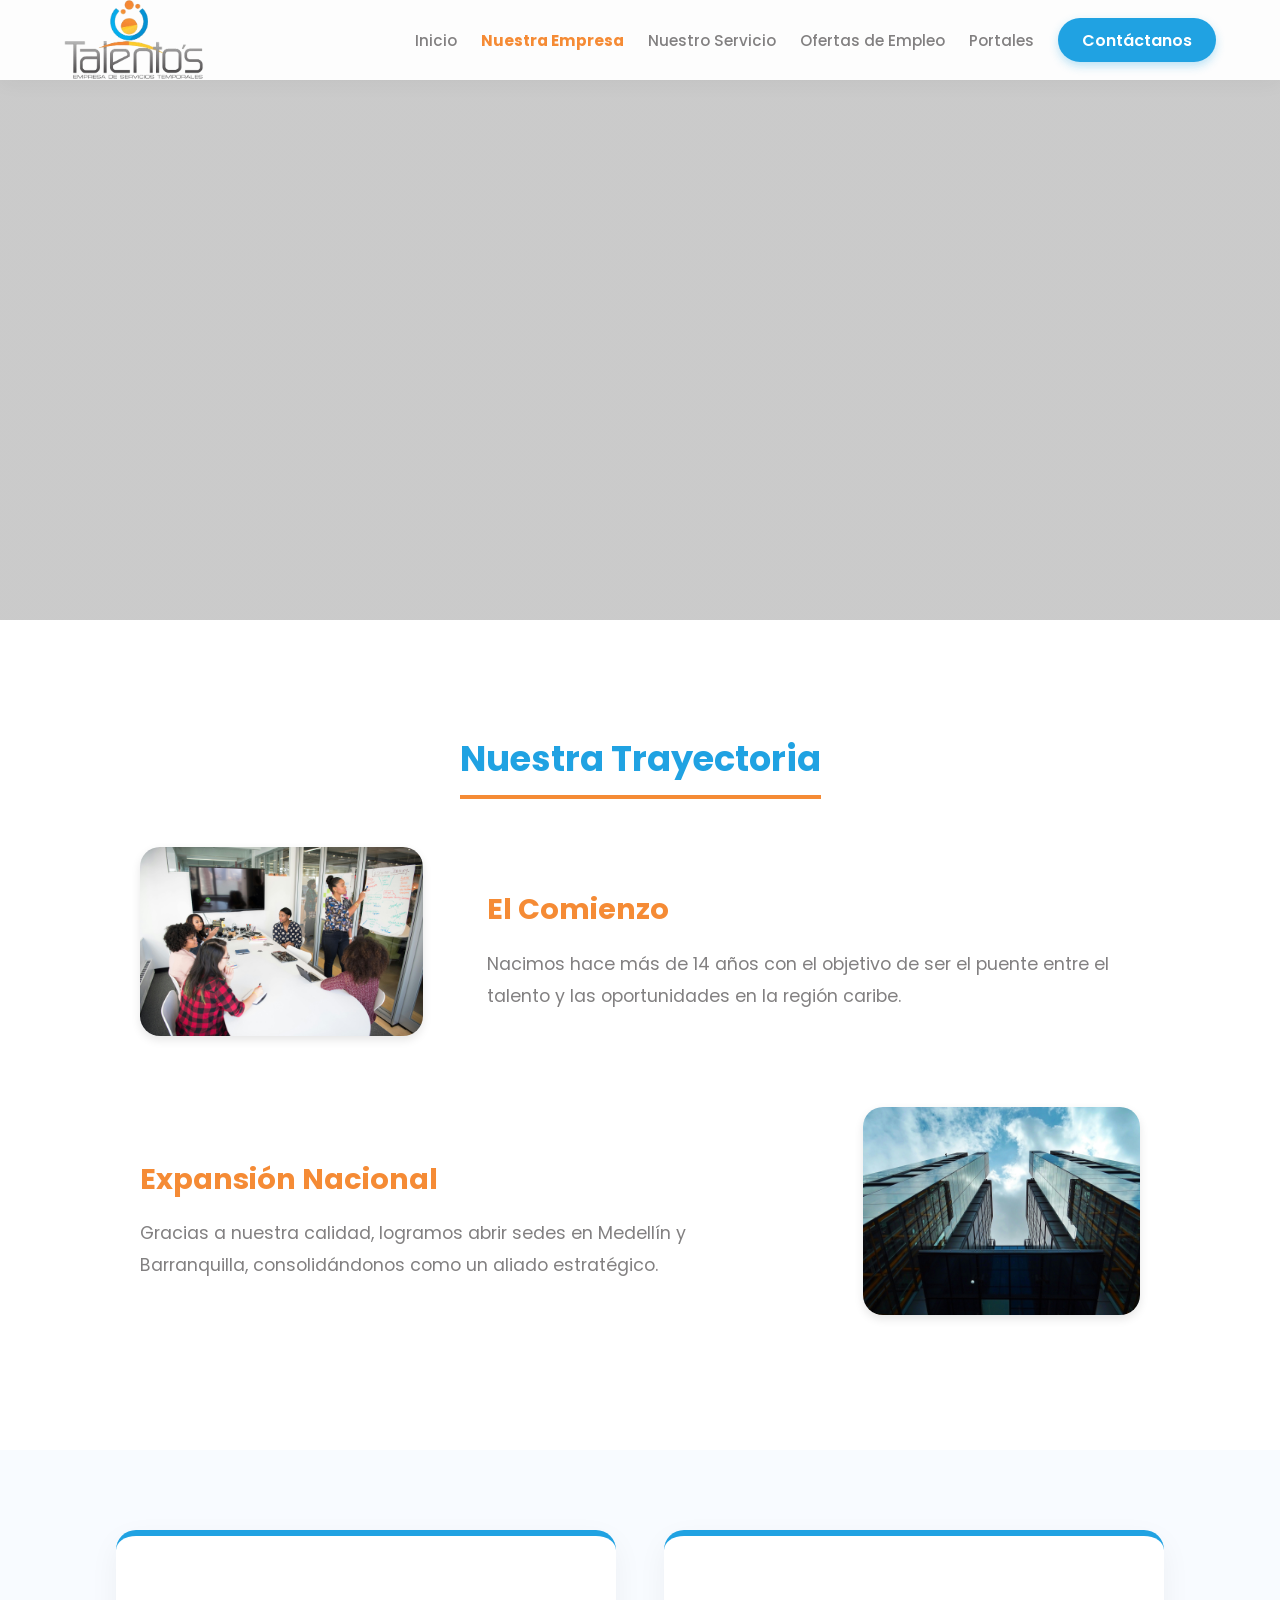
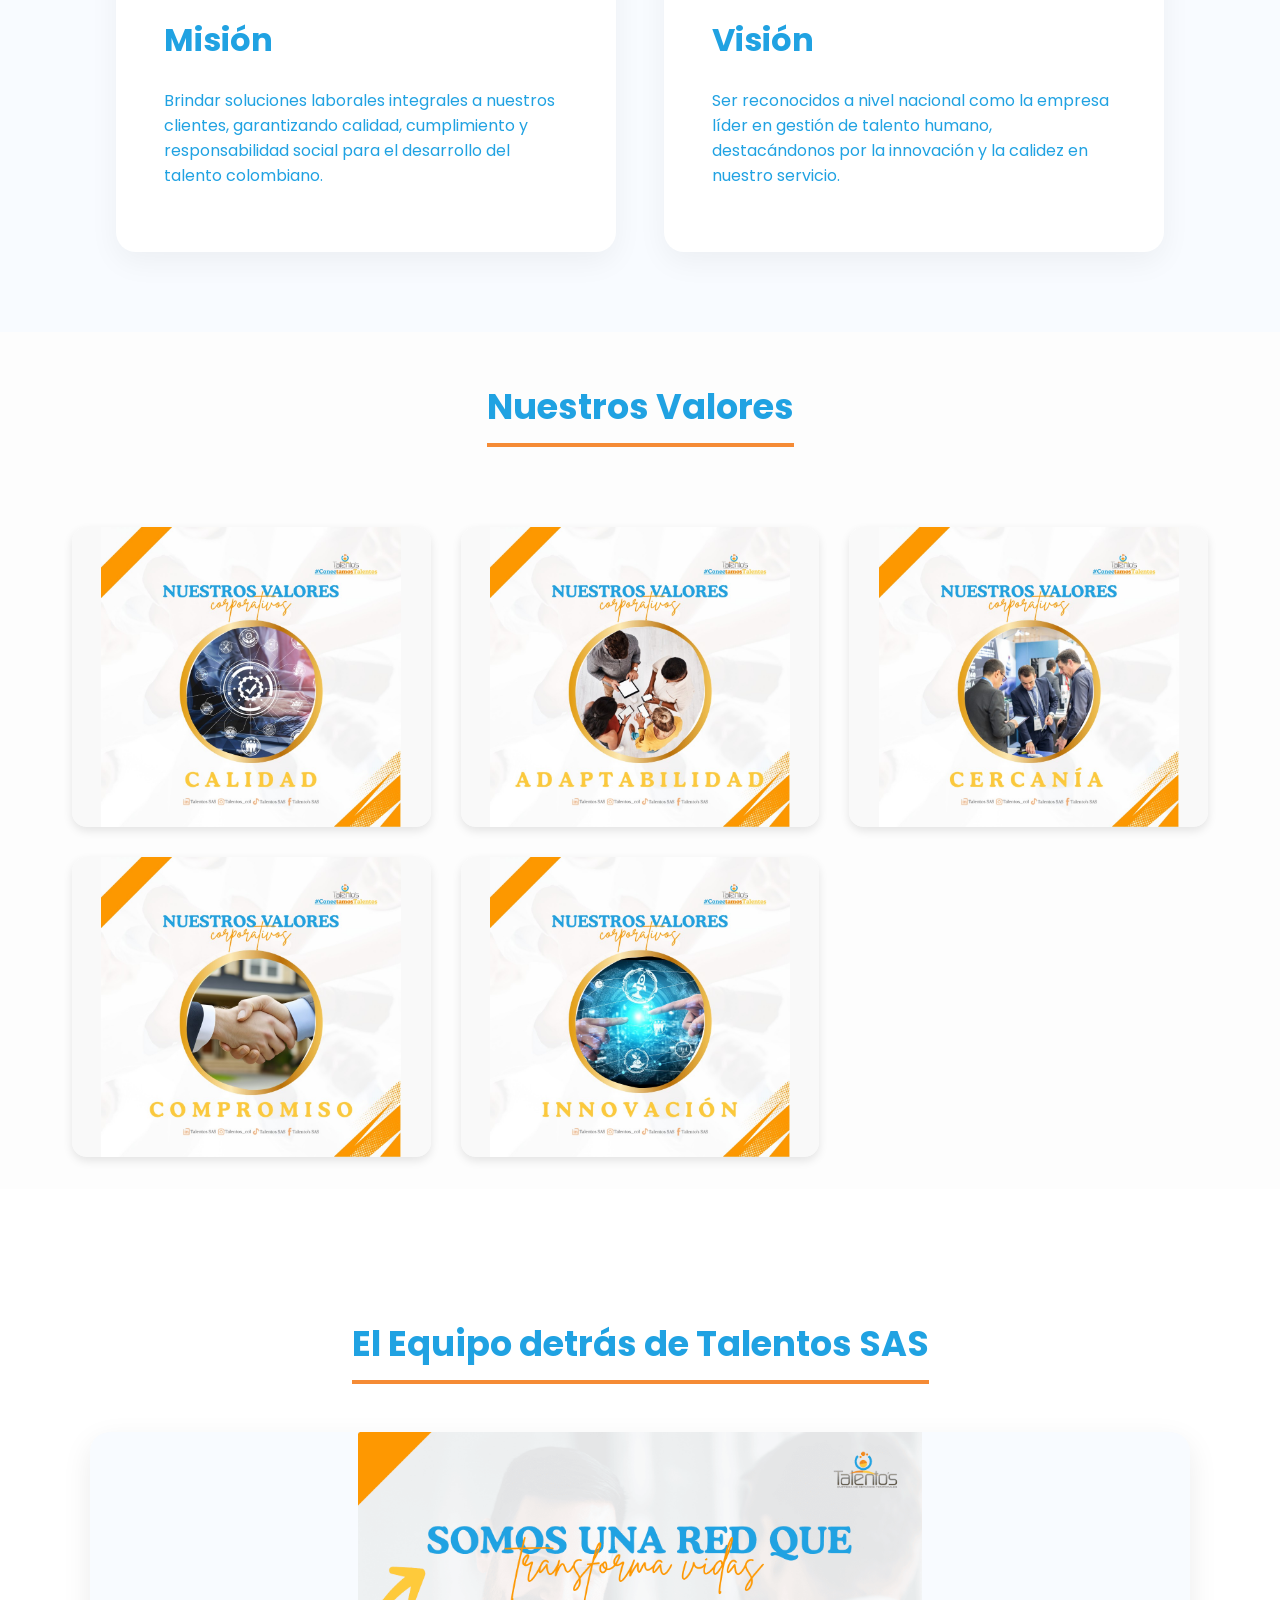
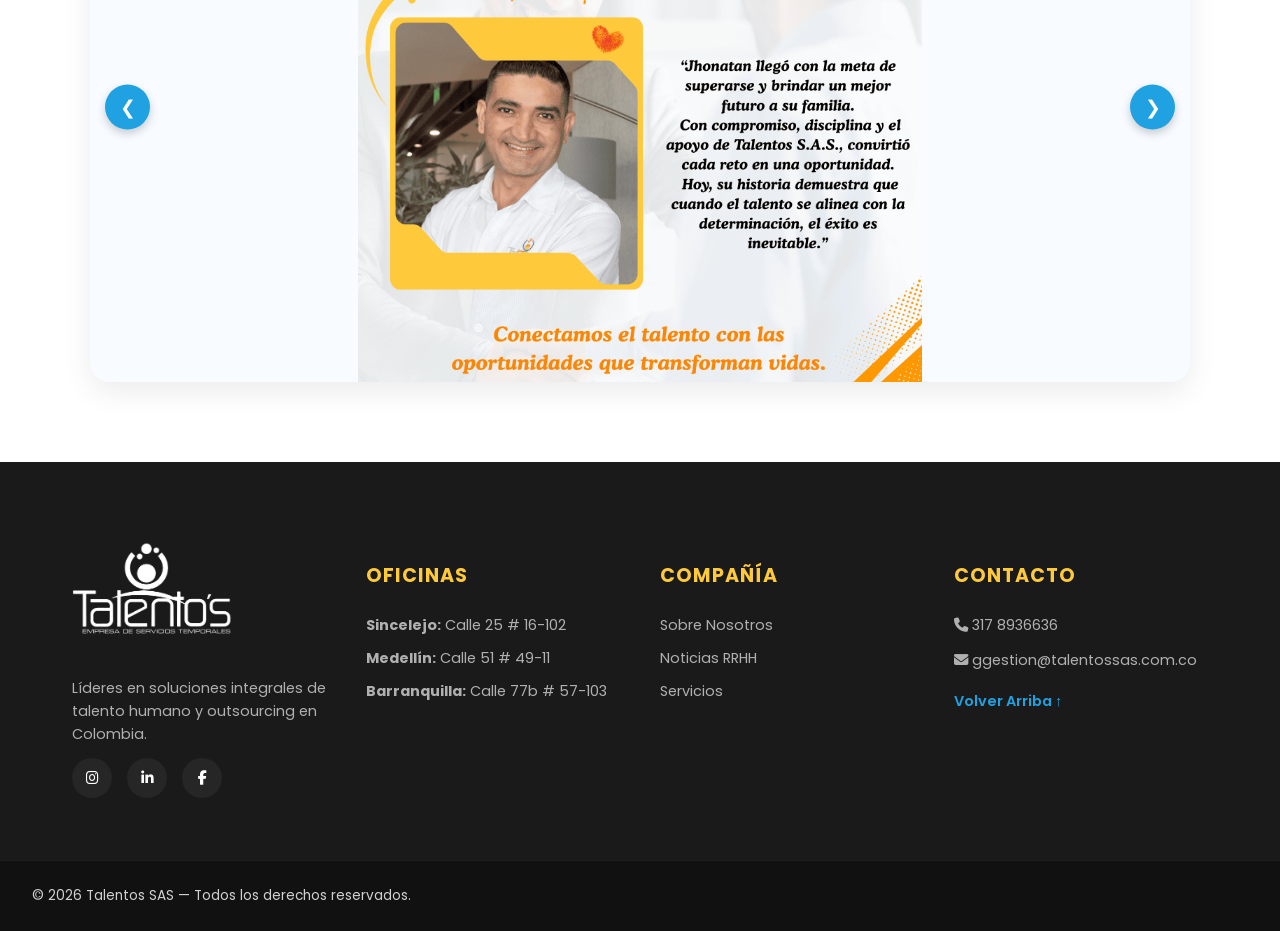
==== commit 1ebad1d8: "mejora de js, ccs y html" ====
--- a/nuestra-empresa.html
+++ b/nuestra-empresa.html
@@ -75,16 +75,75 @@
             </div>
         </section>
 
-        <section class="valores-corporativos">
-            <h2 class="titulo-linea">Nuestros Valores</h2>
-            <div class="valores-grid">
-                <div class="valor-card" style="background-image: url('img/calidad.jpg');"><span>Calidad</span></div>
-                <div class="valor-card" style="background-image: url('img/Adaptabilidad.jpg');"><span>Adaptabilidad</span></div>
-                <div class="valor-card" style="background-image: url('img/cercania.jpg');"><span>Cercanía</span></div>
-                <div class="valor-card" style="background-image: url('img/compromiso.jpg');"><span>Compromiso</span></div>
-                <div class="valor-card" style="background-image: url('img/innovacion.jpg');"><span>Innovación</span></div>
-            </div>
-        </section>
+<section class="valores-seccion">
+  <div class="valores-header">
+    <h2 class="titulo-linea">Nuestros Valores</h2>
+  </div>
+
+  <div class="valores-grid-servicios">
+    
+    <div class="valor-card-s">
+      <div class="valor-img-container">
+        <img src="img/calidad.jpg" alt="Calidad">
+        <div class="valor-explicacion">
+          <div class="texto-interno">
+            <h3>Calidad</h3>
+            <p>En Talentos SAS, la calidad se percibe en la precisión de nuestros procesos de selección y la excelencia en el servicio al cliente, asegurando resultados confiables en cada contratación.</p>
+          </div>
+        </div>
+      </div>
+    </div>
+
+    <div class="valor-card-s">
+      <div class="valor-img-container">
+        <img src="img/Adaptabilidad.jpg" alt="Adaptabilidad">
+        <div class="valor-explicacion">
+          <div class="texto-interno">
+            <h3>Adaptabilidad</h3>
+            <p>Nos ajustamos a las necesidades cambiantes del mercado laboral y de nuestros clientes, ofreciendo soluciones flexibles que evolucionan junto a su organización.</p>
+          </div>
+        </div>
+      </div>
+    </div>
+
+    <div class="valor-card-s">
+      <div class="valor-img-container">
+        <img src="img/cercania.jpg" alt="Cercanía">
+        <div class="valor-explicacion">
+          <div class="texto-interno">
+            <h3>Cercanía</h3>
+            <p>Mantenemos un trato humano y personalizado. Percibimos este valor al construir relaciones de confianza a largo plazo tanto con empresas como con candidatos.</p>
+          </div>
+        </div>
+      </div>
+    </div>
+
+    <div class="valor-card-s">
+      <div class="valor-img-container">
+        <img src="img/compromiso.jpg" alt="Compromiso">
+        <div class="valor-explicacion">
+          <div class="texto-interno">
+            <h3>Compromiso</h3>
+            <p>Nuestra dedicación es total con el éxito de nuestros aliados. Se refleja en el cumplimiento riguroso de tiempos y en la ética profesional que nos caracteriza.</p>
+          </div>
+        </div>
+      </div>
+    </div>
+
+    <div class="valor-card-s">
+      <div class="valor-img-container">
+        <img src="img/innovacion.jpg" alt="Innovación">
+        <div class="valor-explicacion">
+          <div class="texto-interno">
+            <h3>Innovación</h3>
+            <p>Buscamos constantemente nuevas herramientas tecnológicas y metodologías en RRHH para optimizar la gestión del talento y conectar mejor el futuro laboral.</p>
+          </div>
+        </div>
+      </div>
+    </div>
+
+  </div>
+</section>
 
         <section class="colaboradores-empresa">
             <h2 class="titulo-linea">El Equipo detrás de Talentos SAS</h2>
@@ -125,13 +184,19 @@
                     <a href="index.html#noticias">Noticias RRHH</a>
                     <a href="index.html#servicios">Servicios</a>
                 </div>
-                <div class="col">
-                    <h3>Contacto</h3>
-                    <p><i class="fas fa-phone"></i> (605) 274 5555</p>
-                    <p><i class="fas fa-envelope"></i> comercial@talentossas.com</p>
-                </div>
-            </div>
-        </div>
+
+          <div class="col">
+        <h3>Contacto</h3>
+        <p><a href="https://wa.me/573178936636?text=Hola,%20vengo%20de%20la%20página%20web%20y%20necesito%20información" 
+     target="_blank" 
+     class="link-contacto-footer"><i class="fas fa-phone"></i> 317 8936636</p>
+        <p><i class="fas fa-envelope"></i> ggestion@talentossas.com.co</p>
+        <a href="#inicio" class="back-to-top">Volver Arriba ↑</a>
+      </div>
+
+    </div>
+  </div>
+
         <div class="footer-bottom">
             <p>© 2026 Talentos SAS — Todos los derechos reservados.</p>
         </div>
--- a/styles.css
+++ b/styles.css
@@ -6,6 +6,8 @@
   --amarillo: #feca3b;
   --naranja: #f58b35;
   --negro: #000000;
+  --azul-oscuro: #1a2b3c; 
+  --texto-suave: #4a4a4a;
   --sombra-suave: 0 4px 10px rgba(0, 0, 0, 0.1);
 }
 
--- a/empresa-estilos.css
+++ b/empresa-estilos.css
@@ -47,32 +47,87 @@
 .mv-card:hover { transform: translateY(-10px); border-top-color: var(--naranja); }
 .mv-card h3 { color: var(--azul); font-size: 2rem; margin-bottom: 1.5rem; }
 
-/* Valores Expandibles */
-.valores-grid { display: flex; height: 350px; gap: 1rem; padding: 2rem; max-width: 1100px; margin: 0 auto; }
-.valor-card {
-    flex: 1;
+/* ======= DISEÑO DE VALORES CON EXPLICACIÓN ======= */
+.valores-grid-servicios {
+    display: grid;
+    grid-template-columns: repeat(3, 1fr); /* Mantenemos 3 columnas para que sean anchas */
+    gap: 30px;
+    max-width: 1200px;
+    margin: 0 auto;
+    padding: 2rem;
+}
+
+.valor-card-s {
+    background: #fff;
+    border-radius: 15px;
+    overflow: hidden;
     position: relative;
-    border-radius: 15px;
-    background-position: center;
-    background-size: cover;
-    transition: all .6s cubic-bezier(.25,.4,.45,1.4);
-    display: flex;
-    align-items: flex-end;
-    padding: 1.5rem;
-    overflow: hidden;
-    cursor: pointer;
-}
-.valor-card::after {
-    content: '';
+    box-shadow: var(--sombra-suave);
+    height: 300px; /* Un poco más de altura para el texto */
+    transition: transform 0.3s ease;
+}
+
+.valor-card-s:hover {
+    transform: translateY(-5px);
+}
+
+.valor-img-container {
+    width: 100%;
+    height: 100%;
+    position: relative;
+}
+
+.valor-img-container img {
+    width: 100%;
+    height: 100%;
+    object-fit: contain; /* Para que no se corte el texto de tu imagen */
+    background-color: #f9f9f9;
+}
+
+/* Cuadro de texto que aparece al pasar el cursor */
+.valor-explicacion {
     position: absolute;
-    inset: 0;
-    background: linear-gradient(to top, rgba(0,0,0,0.8), transparent);
-    z-index: 1;
-}
-.valor-card span { color: white; font-weight: 700; z-index: 2; font-size: 1.2rem; opacity: 0.8; }
-.valor-card:hover { flex: 4; }
-.valor-card:hover span { opacity: 1; font-size: 1.5rem; }
-
+    top: 0;
+    left: 0;
+    width: 100%;
+    height: 100%;
+    background: rgba(32, 161, 226, 0.727); /* Azul Talentos con opacidad alta */
+    display: flex;
+    align-items: center;
+    justify-content: center;
+    text-align: center;
+    padding: 20px;
+    opacity: 0;
+    transition: opacity 0.4s ease;
+    z-index: 5;
+}
+
+.valor-card-s:hover .valor-explicacion {
+    opacity: 1;
+}
+
+.texto-interno h3 {
+    color: var(--amarillo);
+    margin-bottom: 10px;
+    font-size: 1.4rem;
+    text-transform: uppercase;
+}
+
+.texto-interno p {
+    color: white;
+    font-size: 0.95rem;
+    line-height: 1.5;
+    font-weight: 400;
+}
+
+/* Responsivo */
+@media (max-width: 1024px) {
+    .valores-grid-servicios { grid-template-columns: repeat(2, 1fr); }
+}
+@media (max-width: 768px) {
+    .valores-grid-servicios { grid-template-columns: 1fr; }
+    .valor-card-s { height: 250px; }
+}
 /* ======= SECCIÓN COLABORADORES (EQUIPO) ======= */
 
 .colaboradores-empresa {
